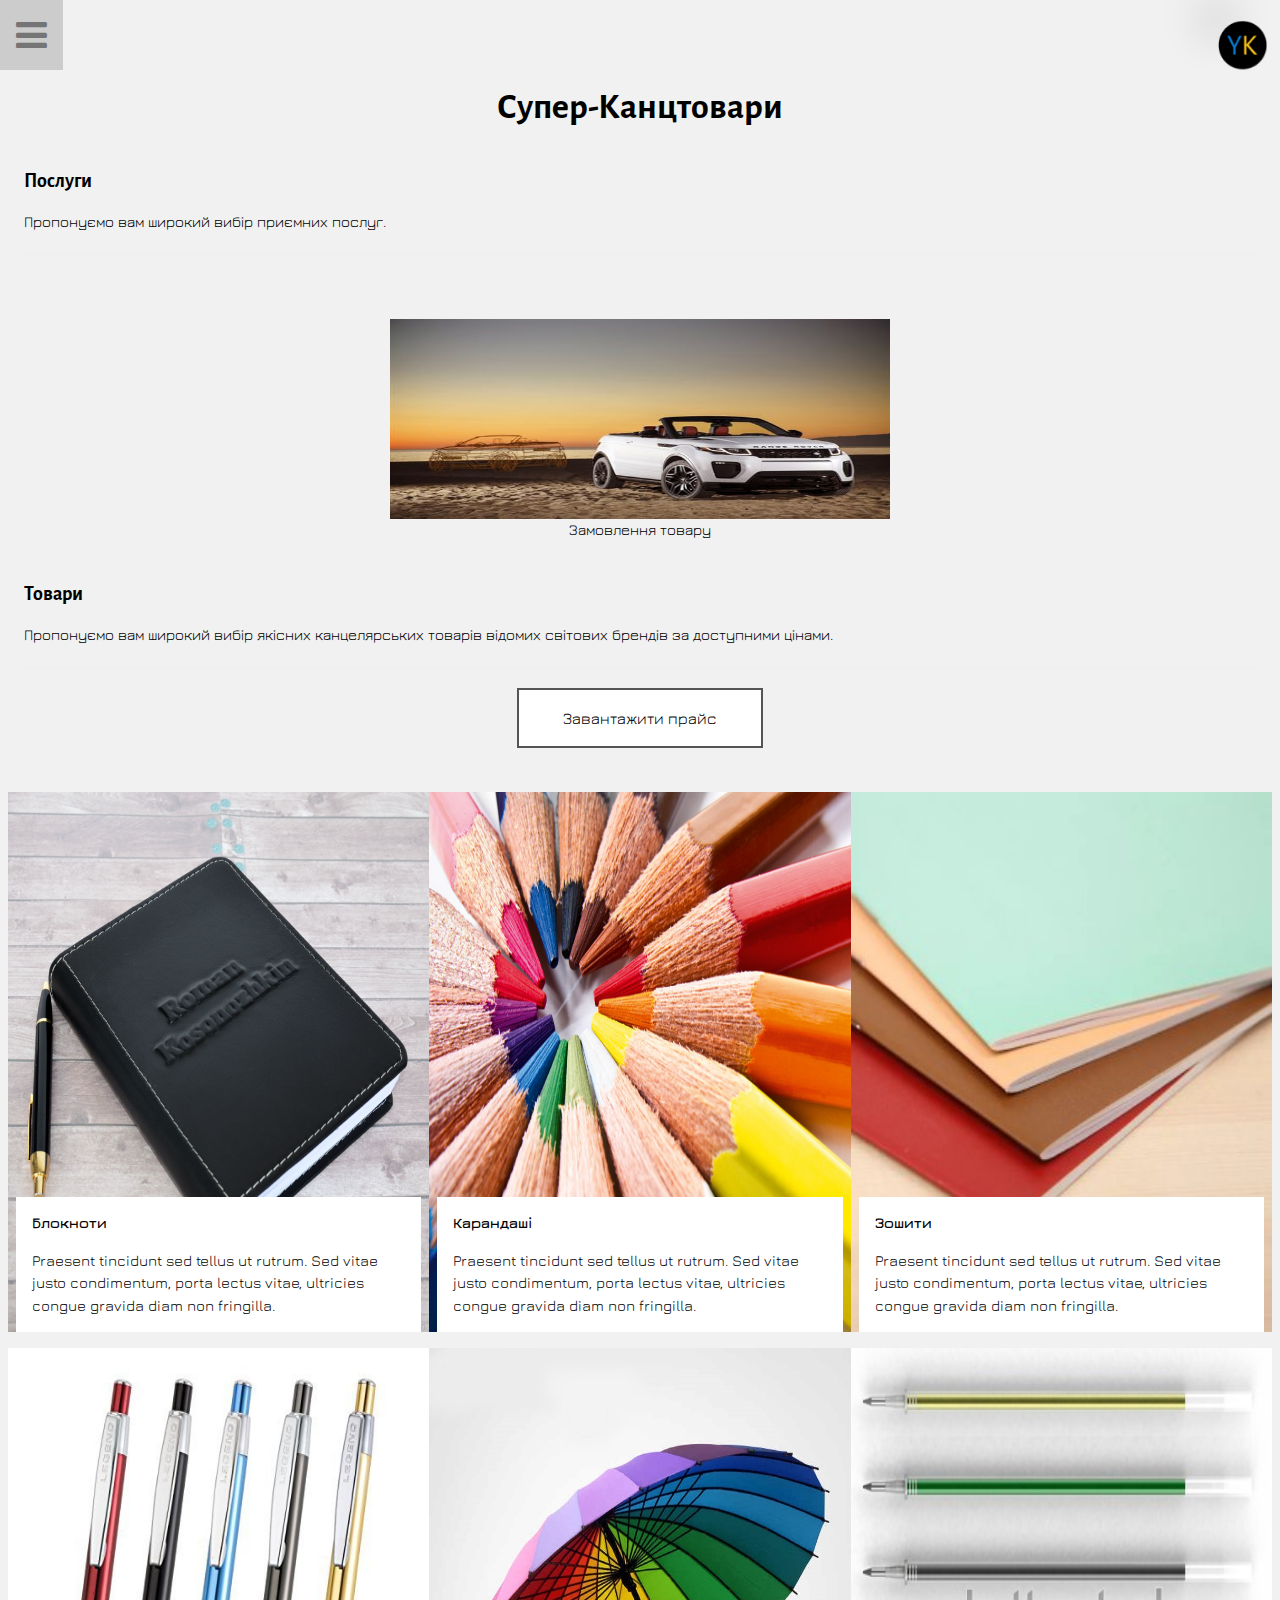
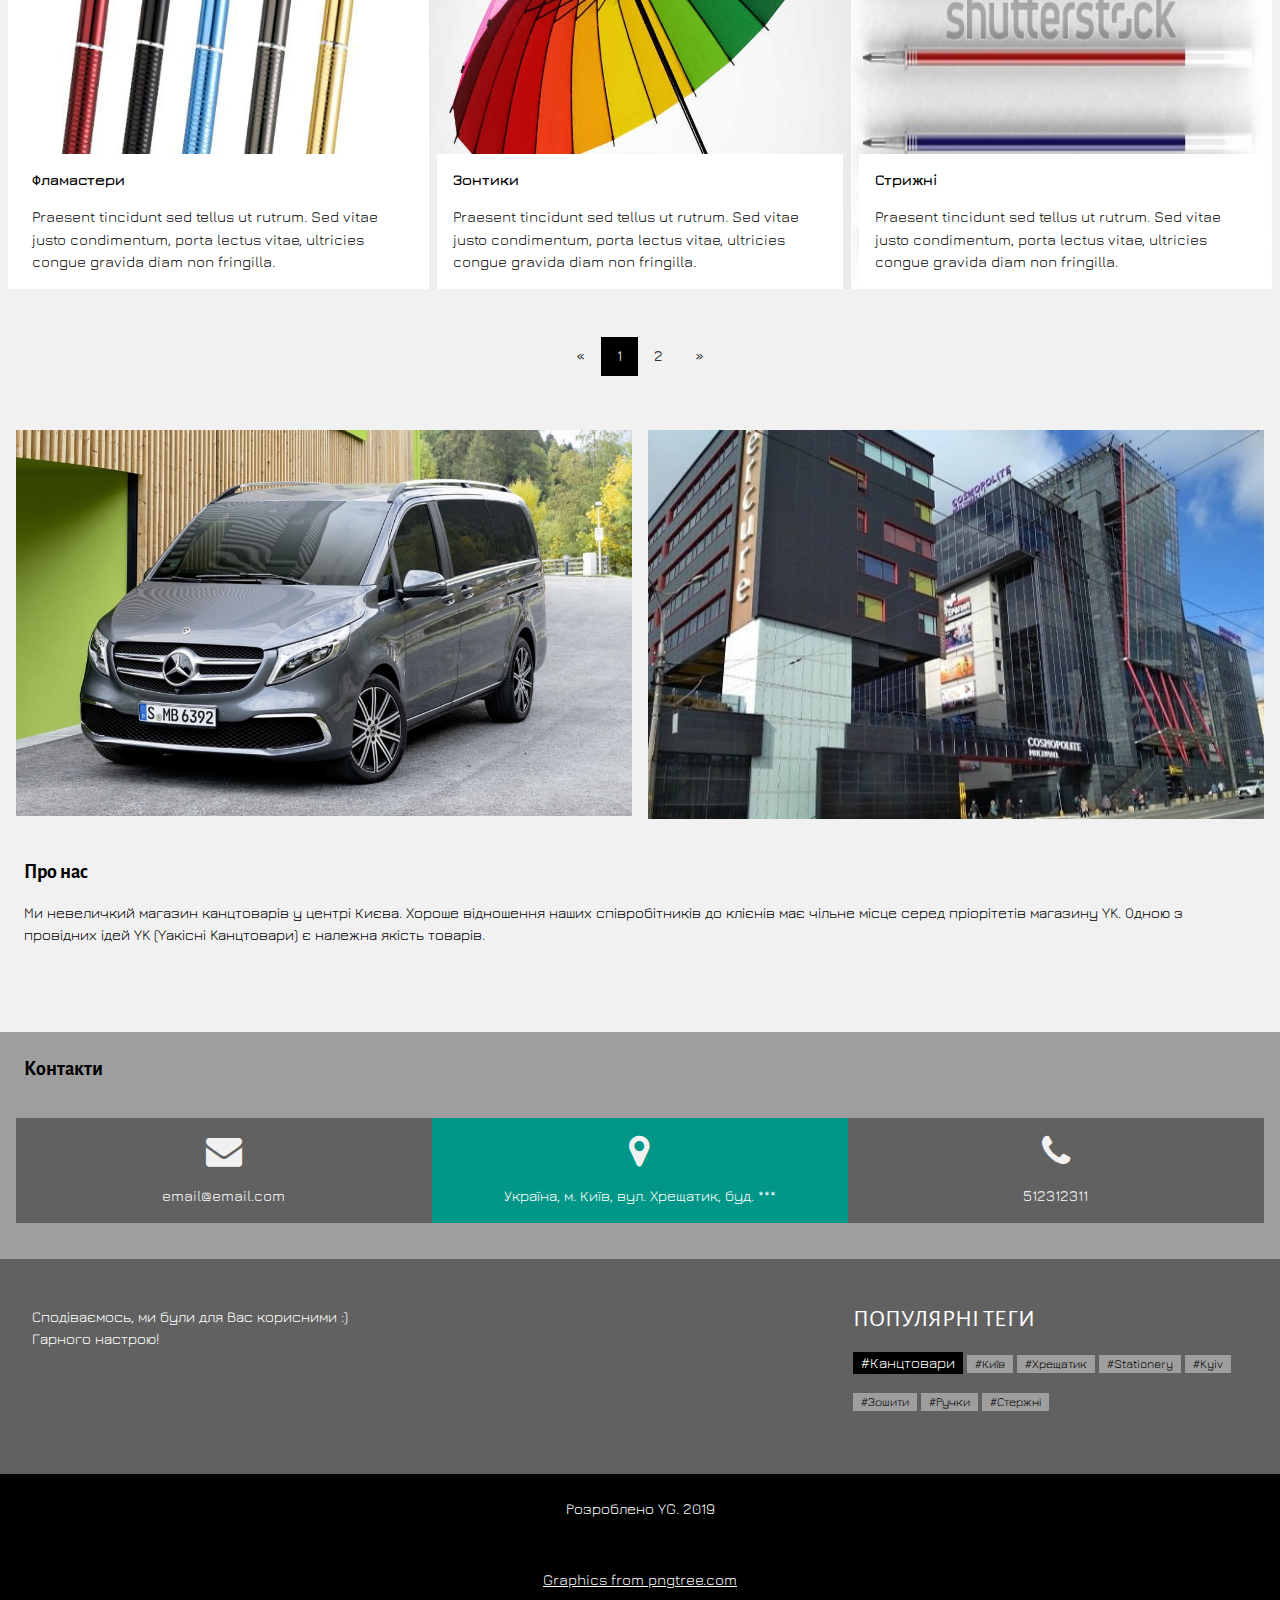
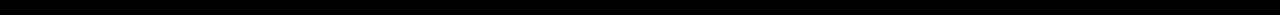
==== index.html @ 44a91ac0 "title" ====
<!DOCTYPE html>
<html>
<title>TNK</title>
<meta charset="UTF-8">
<meta name="viewport" content="width=device-width, initial-scale=1">
<!-- css: -->
<!-- <link rel="stylesheet" href="https://www.w3schools.com/w3css/4/w3.css">  -->
<link rel="stylesheet" href="css/style.css">
<link rel="stylesheet" href="https://fonts.googleapis.com/css?family=Raleway">
<link rel="stylesheet" href="https://cdnjs.cloudflare.com/ajax/libs/font-awesome/4.7.0/css/font-awesome.min.css">
<!-- main animation -->
<link rel="stylesheet" href="css/animation.css">
<!-- main css -->
<link rel="stylesheet" href="css/main.css">
<!-- favicon -->
<link rel="shortcut icon" href="favicon.ico" type="image/x-icon">
<!-- fonts -->
<link href="https://fonts.googleapis.com/css?family=Alegreya+Sans:800|Comfortaa|Jura|M+PLUS+Rounded+1c|Montserrat+Alternates&display=swap" rel="stylesheet">
</style>

<body class="w3-light-grey w3-content" style="max-width:1600px">

    <!-- Sidebar/menu -->
    <nav class="w3-sidebar w3-collapse w3-animate-left" style="z-index:3;width:300px;" id="mySidebar"><br>
        <div class="w3-container">
            <a href="#" onclick="w3_close()" class="w3-hide-large w3-right w3-jumbo w3-padding w3-hover-grey" title="close menu">
                <i class="fa fa-remove"></i>
            </a>
            <img src="images/logo2.png" style="width:45%;" class="w3-round"><br><br>
            <h4><b>БІЗНЕС ВІЗИТКА</b></h4>
        </div>
        <div class="w3-bar-block">
            <button class="serviceButton w3-bar-item w3-button w3-padding w3-text-teal"><i class="fa fa-th-large fa-fw w3-margin-right"></i>ПОСЛУГИ</button>
            <button class="portfolioButton w3-bar-item w3-button w3-padding"><i class="fa fa-th-large fa-fw w3-margin-right"></i>ТОВАРИ</button>
            <button class="aboutButton w3-bar-item w3-button w3-padding"><i class="fa fa-user fa-fw w3-margin-right"></i>ПРО НАС</button>
            <button class="contactButton w3-bar-item w3-button w3-padding"><i class="fa fa-envelope fa-fw w3-margin-right"></i>КОНТАКТИ</button>
        </div>
        <div class="w3-panel w3-large">
            <i class="fa fa-facebook-official w3-hover-opacity"></i>
            <i class="fa fa-instagram w3-hover-opacity"></i>
            <i class="fa fa-snapchat w3-hover-opacity"></i>
            <i class="fa fa-pinterest-p w3-hover-opacity"></i>
            <i class="fa fa-twitter w3-hover-opacity"></i>
            <i class="fa fa-linkedin w3-hover-opacity"></i>
        </div>
    </nav>

    <!-- Overlay effect when opening sidebar on small screens -->
    <div class="w3-overlay w3-hide-large w3-animate-opacity" onclick="w3_close()" style="cursor:pointer" title="close side menu" id="myOverlay"></div>

    <!-- !PAGE CONTENT! -->
    <!-- <div class="w3-main" style="margin-left:300px"> -->
    <div class="w3-main">

        <!-- Header -->
        <header>
            
            <!-- main animation -->
            <div class="moving-zone">
                        
                    <div class="popup">
                        <div class="popup-content">
                            <div class="popup-text">
                                <!-- I'm a new kind of <b>popup</b>.<br/>
                                    Move your <b>mouse</b> around ! -->

                            </div>
                        <img src="images/logo2.png" title="магазин якісних товарів">

                    </div>
                </div>
            </div>

            <span class="w3-button w3-hide-large w3-xxlarge w3-hover-text-grey open-hamburger" onclick="w3_open()"><i class="fa fa-bars"></i></span>
            <div class="w3-container">
                <h1 class='center'><b>Супер-Канцтовари</b></h1>
               
                <!-- <div class="w3-section w3-bottombar w3-padding-16">
                    <span class="w3-margin-right">Filter:</span>
                    <button class="w3-button w3-black">ALL</button>
                    <button class="w3-button w3-white"><i class="fa fa-diamond w3-margin-right"></i>Design</button>
                    <button class="w3-button w3-white w3-hide-small"><i class="fa fa-photo w3-margin-right"></i>Photos</button>
                    <button class="w3-button w3-white w3-hide-small"><i class="fa fa-map-pin w3-margin-right"></i>Art</button>
                </div> -->
            </div>
        </header>

        <div  id="service" class="w3-container w3-padding-large" style="margin-bottom:32px">
            <h4><b>Послуги</b></h4>
            <p> Пропонуємо вам широкий вибір приємних послуг.
            </p>
            <hr>
        </div>

        <div class="w3-content w3-section" style="max-width:500px">
            <div class="mySlides1">
                <img class="w3-animate-fading img_load" src="images/img_rr_01.jpg" style="width:100%">
                <div class="w3-animate-fading  caption">Замовлення товару</div>
            </div>
            <div class="mySlides1">
                <img class="w3-animate-fading img_load" src="images/img_rr_02.jpg" style="width:100%">
                <div class="w3-animate-fading  caption">Доставка товару</div>
            </div>
            <div class="mySlides1">
                <img class="w3-animate-fading img_load" src="images/img_rr_03.jpg" style="width:100%">
                <div class="w3-animate-fading  caption">Замовлення наборів школяра та студента</div>
            </div>
            <div class="mySlides1">
                <img class="w3-animate-fading img_load" src="images/img_rr_04.jpg" style="width:100%">
                <div class="w3-animate-fading caption">Заправка картреджів </div>
            </div>
            <!-- <img class="mySlides w3-animate-fading img_load" src="images/img_rr_02.jpg" style="width:100%">
            <img class="mySlides w3-animate-fading img_load" src="images/img_rr_03.jpg" style="width:100%">
            <img class="mySlides w3-animate-fading img_load" src="images/img_rr_04.jpg" style="width:100%"> -->

        </div>


        <div id="portfolio" class="w3-container w3-padding-large" style="margin-bottom:32px">
            <h4><b>Товари</b></h4>
            <p> Пропонуємо вам широкий вибір якісних канцелярських товарів відомих світових брендів за доступними цінами.
            </p>
            <hr>
            <form method="get" action="price.xls">
                <button type="submit" class="button button2">Завантажити прайс</button>
            </form>
        </div>
        <!-- first Slide ===================================================================-->
        <div class="mySlides">
            <!-- First Photo Grid-->
            <div class="w3-row-padding">
                <div class="w3-third w3-container w3-margin-bottom w3-container-image  w3-container1">
                    <!-- <img src="images/note.jpg" alt="Norway" style="width:100%" class="w3-hover-opacity"> -->
                    <div class="w3-container w3-white">
                        <p><b>Блокноти</b></p>
                        <p>Praesent tincidunt sed tellus ut rutrum. Sed vitae justo condimentum, porta lectus vitae, ultricies congue gravida diam non fringilla.</p>
                    </div>
                </div>
                <div class="w3-third w3-container w3-margin-bottom w3-container-image w3-container2">
                    <!-- <img src="images/pencil.jpg" alt="Norway" style="width:100%" class="w3-hover-opacity"> -->
                    <div class="w3-container w3-white">
                        <p><b>Карандашi</b></p>
                        <p>Praesent tincidunt sed tellus ut rutrum. Sed vitae justo condimentum, porta lectus vitae, ultricies congue gravida diam non fringilla.</p>
                    </div>
                </div>
                <div class="w3-third w3-container w3-container-image w3-container3">
                    <!-- <img src="/w3images/nature.jpg" alt="Norway" style="width:100%" class="w3-hover-opacity"> -->
                    <div class="w3-container w3-white">
                        <p><b>Зошити</b></p>
                        <p>Praesent tincidunt sed tellus ut rutrum. Sed vitae justo condimentum, porta lectus vitae, ultricies congue gravida diam non fringilla.</p>
                    </div>
                </div>
            </div>

            <!-- Second Photo Grid-->
            <div class="w3-row-padding">
                <div class="w3-third w3-container w3-margin-bottom w3-container-image w3-container4">
                    <!-- <img src="/w3images/p1.jpg" alt="Norway" style="width:100%" class="w3-hover-opacity"> -->
                    <div class="w3-container w3-white">
                        <p><b>Фламастери</b></p>
                        <p>Praesent tincidunt sed tellus ut rutrum. Sed vitae justo condimentum, porta lectus vitae, ultricies congue gravida diam non fringilla.</p>
                    </div>
                </div>
                <div class="w3-third w3-container w3-margin-bottom w3-container-image w3-container5">
                    <!-- <img src="/w3images/p2.jpg" alt="Norway" style="width:100%" class="w3-hover-opacity"> -->
                    <div class="w3-container w3-white">
                        <p><b>Зонтики</b></p>
                        <p>Praesent tincidunt sed tellus ut rutrum. Sed vitae justo condimentum, porta lectus vitae, ultricies congue gravida diam non fringilla.</p>
                    </div>
                </div>
                <div class="w3-third w3-container w3-container-image w3-container6">
                    <!-- <img src="/w3images/p3.jpg" alt="Norway" style="width:100%" class="w3-hover-opacity"> -->
                    <div class="w3-container w3-white">
                        <p><b>Стрижнi</b></p>
                        <p>Praesent tincidunt sed tellus ut rutrum. Sed vitae justo condimentum, porta lectus vitae, ultricies congue gravida diam non fringilla.</p>
                    </div>
                </div>
            </div>
        </div>

        <!-- Second Slide ==================================================-->
        <div class="mySlides">
            <!-- First Photo Grid-->
            <div class="w3-row-padding">
                <div class="w3-third w3-container w3-margin-bottom  w3-container-image w3-container7">
                    <!-- <img src="images/note.jpg" alt="Norway" style="width:100%" class="w3-hover-opacity"> -->
                    <div class="w3-container w3-white">
                        <p><b>Сумки (жіночі)</b></p>
                        <p>Praesent tincidunt sed tellus ut rutrum. Sed vitae justo condimentum, porta lectus vitae, ultricies congue gravida diam non fringilla.</p>
                    </div>
                </div>
                <div class="w3-third w3-container w3-margin-bottom w3-container-image w3-container8">
                    <!-- <img src="images/pencil.jpg" alt="Norway" style="width:100%" class="w3-hover-opacity"> -->
                    <div class="w3-container w3-white">
                        <p><b>Сумки (Чоловічі)</b></p>
                        <p>Praesent tincidunt sed tellus ut rutrum. Sed vitae justo condimentum, porta lectus vitae, ultricies congue gravida diam non fringilla.</p>
                    </div>
                </div>
                <div class="w3-third w3-container w3-container-image w3-container9">
                    <!-- <img src="/w3images/nature.jpg" alt="Norway" style="width:100%" class="w3-hover-opacity"> -->
                    <div class="w3-container w3-white">
                        <p><b>Глобуси</b></p>
                        <p>Praesent tincidunt sed tellus ut rutrum. Sed vitae justo condimentum, porta lectus vitae, ultricies congue gravida diam non fringilla.</p>
                    </div>
                </div>
            </div>

            <!-- Second Photo Grid-->
            <div class="w3-row-padding">
                <div class="w3-third w3-container w3-margin-bottom w3-container-image w3-container10">
                    <!-- <img src="/w3images/p1.jpg" alt="Norway" style="width:100%" class="w3-hover-opacity"> -->
                    <div class="w3-container w3-white">
                        <p><b>Бумага (А4, А3, А2 і т.д.)</b></p>
                        <p>Praesent tincidunt sed tellus ut rutrum. Sed vitae justo condimentum, porta lectus vitae, ultricies congue gravida diam non fringilla.</p>
                    </div>
                </div>
                <div class="w3-third w3-container w3-margin-bottom w3-container-image w3-container11">
                    <!-- <img src="/w3images/p2.jpg" alt="Norway" style="width:100%" class="w3-hover-opacity"> -->
                    <div class="w3-container w3-white">
                        <p><b>Набори для школяра</b></p>
                        <p>Praesent tincidunt sed tellus ut rutrum. Sed vitae justo condimentum, porta lectus vitae, ultricies congue gravida diam non fringilla.</p>
                    </div>
                </div>
                <div class="w3-third w3-container w3-container-image w3-container12">
                    <!-- <img src="/w3images/p3.jpg" alt="Norway" style="width:100%" class="w3-hover-opacity"> -->
                    <div class="w3-container w3-white">
                        <p><b>Набори для малювання</b></p>
                        <p>Praesent tincidunt sed tellus ut rutrum. Sed vitae justo condimentum, porta lectus vitae, ultricies congue gravida diam non fringilla.</p>
                    </div>
                </div>
            </div>
        </div>
        <!-- Pagination -->
        <div class="w3-center w3-padding-32">
            <div class="w3-bar">
                <div onclick="plusDivs(-1)" class="w3-bar-item w3-button">«</div>
                <div onclick="currentDiv(1)" class="w3-bar-item w3-black w3-button demo">1</div>
                <div onclick="currentDiv(2)" class="w3-bar-item w3-button demo">2</div>
                <div onclick="plusDivs(1)" class="w3-bar-item w3-button">»</div>
            </div>
        </div>

        <!-- Images of Me -->
        <div class="w3-row-padding w3-padding-16" id="about">
            <div class="w3-col m6">
                <img src="images/delivery.jpg" alt="Me" style="width:100%">
            </div>
            <div class="w3-col m6">
                <img src="images/shop.jpg" alt="Me" style="width:100%">
            </div>
        </div>

        <div class="w3-container w3-padding-large" style="margin-bottom:32px">
            <h4><b>Про нас</b></h4>
            <p> Ми невеличкий магазин канцтоварів у центрі Києва. Хороше відношення наших співробітників до клієнів має чільне місце серед пріорітетів магазину YK. Одною з провідних ідей YK (Yакісні Kанцтовари) є належна якість товарів.
            </p>
            <hr>



        </div>

        <!-- Contact Section -->
        <div class="w3-container w3-padding-large w3-grey">
            <h4 id="contact"><b>Контакти</b></h4>
            <div class="w3-row-padding w3-center w3-padding-24" style="margin:0 -16px">
                <div class="w3-third w3-dark-grey">
                    <p><i class="fa fa-envelope w3-xxlarge w3-text-light-grey"></i></p>
                    <p>email@email.com</p>
                </div>
                <div class="w3-third w3-teal">
                    <p><i class="fa fa-map-marker w3-xxlarge w3-text-light-grey"></i></p>
                    <p>Україна, м. Київ, вул. Хрещатик, буд. ***</p>
                </div>
                <div class="w3-third w3-dark-grey">
                    <p><i class="fa fa-phone w3-xxlarge w3-text-light-grey"></i></p>
                    <p>512312311</p>
                </div>
            </div>
            <!-- <hr class="w3-opacity"> -->
        </div>

        <!-- Footer -->
        <footer class="w3-container w3-padding-32 w3-dark-grey">
            <div class="w3-row-padding">
                <div class="w3-third">
                    <!-- <h3>FOOTER</h3> -->
                    <p>Сподіваємось, ми були для Вас корисними :) <br> Гарного настрою!</p>

                </div>

                <div class="w3-third footer-free-space">
                    <!-- <h3>FOOTER</h3> -->
                    <p>
                    </p>
                </div>

                <div class="w3-third">
                    <h3>ПОПУЛЯРНІ ТЕГИ</h3>
                    <p>
                        <span class="w3-tag w3-black w3-margin-bottom">#Канцтовари</span> <span class="w3-tag w3-grey w3-small w3-margin-bottom">#Київ</span> <span class="w3-tag w3-grey w3-small w3-margin-bottom">#Хрещатик</span>
                        <span class="w3-tag w3-grey w3-small w3-margin-bottom">#Stationery</span> <span class="w3-tag w3-grey w3-small w3-margin-bottom">#Kyiv</span><span class="w3-tag w3-grey w3-small w3-margin-bottom">#Зошити</span>
                        <span class="w3-tag w3-grey w3-small w3-margin-bottom">#Ручки</span> <span class="w3-tag w3-grey w3-small w3-margin-bottom">#Стержні</span>
                    </p>
                </div>

            </div>
        </footer>

        <div class="w3-black w3-center w3-padding-24">Розроблено YG. 2019</div>
        <div class="w3-black w3-center w3-padding-24"><a href="https://pngtree.com/">Graphics from pngtree.com</a></div>
        <!-- End page content -->
    </div>

    <script>
        // Script to open and close sidebar
        function w3_open() {
            document.getElementById("mySidebar").style.display = "block";
            // document.getElementById("myOverlay").style.display = "block";
            document.getElementsByClassName("w3-main")[0].style.marginLeft = "300px";
            $('.open-hamburger').hide();
        }

        function w3_close() {
            document.getElementById("mySidebar").style.display = "none";
            document.getElementById("myOverlay").style.display = "none";
            document.getElementsByClassName("w3-main")[0].style.marginLeft = "0px";
            // show hamburger button
            $('.open-hamburger').show();

        }
    </script>
    <!-- js libs -->
    <!-- JQuery: -->
    <script src="js/JQuery/jquery-3.4.1.min.js"></script>
    <!-- animation: -->
    <script src="js/animation.js"></script>
    <!-- main slider -->
    <script src="js/main-slider.js"></script>
    <script src="js/slider.js"></script>
    <!-- main js -->
    <script src="js/main.js"></script>
</body>
<!--  w3-opacity w3-hover-opacity-off -->

</html>
---- css/style.css ----
/* W3.CSS 4.13 June 2019 by Jan Egil and Borge Refsnes */

html {
    box-sizing: border-box
}

*,
*:before,
*:after {
    box-sizing: inherit
}


/* Extract from normalize.css by Nicolas Gallagher and Jonathan Neal git.io/normalize */

html {
    -ms-text-size-adjust: 100%;
    -webkit-text-size-adjust: 100%
}

body {
    margin: 0
}

article,
aside,
details,
figcaption,
figure,
footer,
header,
main,
menu,
nav,
section {
    display: block
}

.center {
    text-align: center
}

summary {
    display: list-item
}

audio,
canvas,
progress,
video {
    display: inline-block
}

progress {
    vertical-align: baseline
}

audio:not([controls]) {
    display: none;
    height: 0
}

[hidden],
template {
    display: none
}

a {
    background-color: transparent
}

a:active,
a:hover {
    outline-width: 0
}

abbr[title] {
    border-bottom: none;
    text-decoration: underline;
    text-decoration: underline dotted
}

b,
strong {
    font-weight: bolder
}

dfn {
    font-style: italic
}

mark {
    background: #ff0;
    color: #000
}

small {
    font-size: 80%
}

sub,
sup {
    font-size: 75%;
    line-height: 0;
    position: relative;
    vertical-align: baseline
}

sub {
    bottom: -0.25em
}

sup {
    top: -0.5em
}

figure {
    margin: 1em 40px
}

img {
    border-style: none
}

code,
kbd,
pre,
samp {
    font-family: monospace, monospace;
    font-size: 1em
}

hr {
    box-sizing: content-box;
    height: 0;
    overflow: visible
}

button,
input,
select,
textarea,
optgroup {
    font: inherit;
    margin: 0
}

optgroup {
    font-weight: bold
}

button,
input {
    overflow: visible
}

button,
select {
    text-transform: none
}

button,
[type=button],
[type=reset],
[type=submit] {
    -webkit-appearance: button
}

button::-moz-focus-inner,
[type=button]::-moz-focus-inner,
[type=reset]::-moz-focus-inner,
[type=submit]::-moz-focus-inner {
    border-style: none;
    padding: 0
}

button:-moz-focusring,
[type=button]:-moz-focusring,
[type=reset]:-moz-focusring,
[type=submit]:-moz-focusring {
    outline: 1px dotted ButtonText
}

fieldset {
    border: 1px solid #c0c0c0;
    margin: 0 2px;
    padding: .35em .625em .75em
}

legend {
    color: inherit;
    display: table;
    max-width: 100%;
    padding: 0;
    white-space: normal
}

textarea {
    overflow: auto
}

[type=checkbox],
[type=radio] {
    padding: 0
}

[type=number]::-webkit-inner-spin-button,
[type=number]::-webkit-outer-spin-button {
    height: auto
}

[type=search] {
    -webkit-appearance: textfield;
    outline-offset: -2px
}

[type=search]::-webkit-search-decoration {
    -webkit-appearance: none
}

::-webkit-file-upload-button {
    -webkit-appearance: button;
    font: inherit
}


/* End extract */

html,
body {
    /* font-family: Verdana, sans-serif; */
    font-family: 'Jura', sans-serif;
    font-size: 15px;
    line-height: 1.5
}

html {
    overflow-x: hidden
}

h1 {
    font-size: 36px
}

h2 {
    font-size: 30px
}

h3 {
    font-size: 24px
}

h4 {
    font-size: 20px
}

h5 {
    font-size: 18px
}

h6 {
    font-size: 16px
}

.w3-serif {
    font-family: serif
}

h1,
h2,
h3,
h4,
h5,
h6 {
    /* font-family: 'Comfortaa', cursive; */
    /* font-family: 'M PLUS Rounded 1c', sans-serif; */
    /* font-family: 'Jura', sans-serif; */
    font-family: 'Alegreya Sans', sans-serif;
    font-weight: 400;
    margin: 10px 0
}

.w3-wide {
    letter-spacing: 4px
}

hr {
    border: 0;
    border-top: 1px solid #eee;
    margin: 20px 0
}

.w3-image {
    max-width: 100%;
    height: auto
}

img {
    vertical-align: middle
}

a {
    color: inherit
}

.w3-table,
.w3-table-all {
    border-collapse: collapse;
    border-spacing: 0;
    width: 100%;
    display: table
}

.w3-table-all {
    border: 1px solid #ccc
}

.w3-bordered tr,
.w3-table-all tr {
    border-bottom: 1px solid #ddd
}

.w3-striped tbody tr:nth-child(even) {
    background-color: #f1f1f1
}

.w3-table-all tr:nth-child(odd) {
    background-color: #fff
}

.w3-table-all tr:nth-child(even) {
    background-color: #f1f1f1
}

.w3-hoverable tbody tr:hover,
.w3-ul.w3-hoverable li:hover {
    background-color: #ccc
}

.w3-centered tr th,
.w3-centered tr td {
    text-align: center
}

.w3-table td,
.w3-table th,
.w3-table-all td,
.w3-table-all th {
    padding: 8px 8px;
    display: table-cell;
    text-align: left;
    vertical-align: top
}

.w3-table th:first-child,
.w3-table td:first-child,
.w3-table-all th:first-child,
.w3-table-all td:first-child {
    padding-left: 16px
}

.w3-btn,
.w3-button {
    border: none;
    display: inline-block;
    padding: 8px 16px;
    vertical-align: middle;
    overflow: hidden;
    text-decoration: none;
    color: inherit;
    background-color: inherit;
    text-align: center;
    cursor: pointer;
    white-space: nowrap
}

.w3-btn:hover {
    box-shadow: 0 8px 16px 0 rgba(0, 0, 0, 0.2), 0 6px 20px 0 rgba(0, 0, 0, 0.19)
}

.w3-btn,
.w3-button {
    -webkit-touch-callout: none;
    -webkit-user-select: none;
    -khtml-user-select: none;
    -moz-user-select: none;
    -ms-user-select: none;
    user-select: none
}

.w3-disabled,
.w3-btn:disabled,
.w3-button:disabled {
    cursor: not-allowed;
    opacity: 0.3
}

.w3-disabled *,
:disabled * {
    pointer-events: none
}

.w3-btn.w3-disabled:hover,
.w3-btn:disabled:hover {
    box-shadow: none
}

.w3-badge,
.w3-tag {
    background-color: #000;
    color: #fff;
    display: inline-block;
    padding-left: 8px;
    padding-right: 8px;
    text-align: center
}

.w3-badge {
    border-radius: 50%
}

.w3-ul {
    list-style-type: none;
    padding: 0;
    margin: 0
}

.w3-ul li {
    padding: 8px 16px;
    border-bottom: 1px solid #ddd
}

.w3-ul li:last-child {
    border-bottom: none
}

.w3-tooltip,
.w3-display-container {
    position: relative
}

.w3-tooltip .w3-text {
    display: none
}

.w3-tooltip:hover .w3-text {
    display: inline-block
}

.w3-ripple:active {
    opacity: 0.5
}

.w3-ripple {
    transition: opacity 0s
}

.w3-input {
    padding: 8px;
    display: block;
    border: none;
    border-bottom: 1px solid #ccc;
    width: 100%
}

.w3-select {
    padding: 9px 0;
    width: 100%;
    border: none;
    border-bottom: 1px solid #ccc
}

.w3-dropdown-click,
.w3-dropdown-hover {
    position: relative;
    display: inline-block;
    cursor: pointer
}

.w3-dropdown-hover:hover .w3-dropdown-content {
    display: block
}

.w3-dropdown-hover:first-child,
.w3-dropdown-click:hover {
    background-color: #ccc;
    color: #000
}

.w3-dropdown-hover:hover>.w3-button:first-child,
.w3-dropdown-click:hover>.w3-button:first-child {
    background-color: #ccc;
    color: #000
}

.w3-dropdown-content {
    cursor: auto;
    color: #000;
    background-color: #fff;
    display: none;
    position: absolute;
    min-width: 160px;
    margin: 0;
    padding: 0;
    z-index: 1
}

.w3-check,
.w3-radio {
    width: 24px;
    height: 24px;
    position: relative;
    top: 6px
}

.w3-sidebar {
    height: 100%;
    width: 200px;
    background-color: #fff;
    position: fixed!important;
    z-index: 1;
    overflow: auto
}

.w3-bar-block .w3-dropdown-hover,
.w3-bar-block .w3-dropdown-click {
    width: 100%
}

.w3-bar-block .w3-dropdown-hover .w3-dropdown-content,
.w3-bar-block .w3-dropdown-click .w3-dropdown-content {
    min-width: 100%
}

.w3-bar-block .w3-dropdown-hover .w3-button,
.w3-bar-block .w3-dropdown-click .w3-button {
    width: 100%;
    text-align: left;
    padding: 8px 16px
}

.w3-main,
#main {
    transition: margin-left .4s
}

.w3-modal {
    z-index: 3;
    display: none;
    padding-top: 100px;
    position: fixed;
    left: 0;
    top: 0;
    width: 100%;
    height: 100%;
    overflow: auto;
    background-color: rgb(0, 0, 0);
    background-color: rgba(0, 0, 0, 0.4)
}

.w3-modal-content {
    margin: auto;
    background-color: #fff;
    position: relative;
    padding: 0;
    outline: 0;
    width: 600px
}


/* mian-slider >>>>>>>>>>>>>>>>>>>>>>>>>>>>>>>>>>>>>> */

.mySlides {
    display: none
}

.w3-bar {
    width: 100%;
    overflow: hidden
}

.w3-center .w3-bar {
    display: inline-block;
    width: auto
}

.w3-bar .w3-bar-item {
    padding: 8px 16px;
    float: left;
    width: auto;
    border: none;
    display: block;
    outline: 0
}

.w3-bar .w3-dropdown-hover,
.w3-bar .w3-dropdown-click {
    position: static;
    float: left
}

.w3-bar .w3-button {
    white-space: normal
}

.w3-bar-block .w3-bar-item {
    width: 100%;
    display: block;
    padding: 8px 16px;
    text-align: left;
    border: none;
    white-space: normal;
    float: none;
    outline: 0
}

.w3-bar-block.w3-center .w3-bar-item {
    text-align: center
}


/* <<<<<<<<<<<<<<<<<<<<<<<<<<<<<<<<<<<<<<<<<<<<<<<<main-slier */

.w3-block {
    display: block;
    width: 100%
}

.w3-responsive {
    display: block;
    overflow-x: auto
}

.w3-container:after,
.w3-container:before,
.w3-panel:after,
.w3-panel:before,
.w3-row:after,
.w3-row:before,
.w3-row-padding:after,
.w3-row-padding:before,
.w3-cell-row:before,
.w3-cell-row:after,
.w3-clear:after,
.w3-clear:before,
.w3-bar:before,
.w3-bar:after {
    content: "";
    display: table;
    clear: both
}

.w3-col,
.w3-half,
.w3-third,
.w3-twothird,
.w3-threequarter,
.w3-quarter {
    float: left;
    width: 100%
}

.w3-col.s1 {
    width: 8.33333%
}

.w3-col.s2 {
    width: 16.66666%
}

.w3-col.s3 {
    width: 24.99999%
}

.w3-col.s4 {
    width: 33.33333%
}

.w3-col.s5 {
    width: 41.66666%
}

.w3-col.s6 {
    width: 49.99999%
}

.w3-col.s7 {
    width: 58.33333%
}

.w3-col.s8 {
    width: 66.66666%
}

.w3-col.s9 {
    width: 74.99999%
}

.w3-col.s10 {
    width: 83.33333%
}

.w3-col.s11 {
    width: 91.66666%
}

.w3-col.s12 {
    width: 99.99999%
}

@media (min-width:601px) {
    .w3-col.m1 {
        width: 8.33333%
    }
    .w3-col.m2 {
        width: 16.66666%
    }
    .w3-col.m3,
    .w3-quarter {
        width: 24.99999%
    }
    .w3-col.m4,
    .w3-third {
        width: 33.33333%
    }
    .w3-col.m5 {
        width: 41.66666%
    }
    .w3-col.m6,
    .w3-half {
        width: 49.99999%
    }
    .w3-col.m7 {
        width: 58.33333%
    }
    .w3-col.m8,
    .w3-twothird {
        width: 66.66666%
    }
    .w3-col.m9,
    .w3-threequarter {
        width: 74.99999%
    }
    .w3-col.m10 {
        width: 83.33333%
    }
    .w3-col.m11 {
        width: 91.66666%
    }
    .w3-col.m12 {
        width: 99.99999%
    }
}

@media (min-width:993px) {
    .w3-col.l1 {
        width: 8.33333%
    }
    .w3-col.l2 {
        width: 16.66666%
    }
    .w3-col.l3 {
        width: 24.99999%
    }
    .w3-col.l4 {
        width: 33.33333%
    }
    .w3-col.l5 {
        width: 41.66666%
    }
    .w3-col.l6 {
        width: 49.99999%
    }
    .w3-col.l7 {
        width: 58.33333%
    }
    .w3-col.l8 {
        width: 66.66666%
    }
    .w3-col.l9 {
        width: 74.99999%
    }
    .w3-col.l10 {
        width: 83.33333%
    }
    .w3-col.l11 {
        width: 91.66666%
    }
    .w3-col.l12 {
        width: 99.99999%
    }
}

.w3-rest {
    overflow: hidden
}

.w3-stretch {
    margin-left: -16px;
    margin-right: -16px
}

.w3-content,
.w3-auto {
    margin-left: auto;
    margin-right: auto
}

.w3-content {
    max-width: 980px
}

.w3-auto {
    max-width: 1140px
}

.w3-cell-row {
    display: table;
    width: 100%
}

.w3-cell {
    display: table-cell
}

.w3-cell-top {
    vertical-align: top
}

.w3-cell-middle {
    vertical-align: middle
}

.w3-cell-bottom {
    vertical-align: bottom
}

.w3-hide {
    display: none!important
}

.w3-show-block,
.w3-show {
    display: block!important
}

.w3-show-inline-block {
    display: inline-block!important
}

@media (max-width:1205px) {
    .w3-auto {
        max-width: 95%
    }
}

@media (max-width:600px) {
    .w3-modal-content {
        margin: 0 10px;
        width: auto!important
    }
    .w3-modal {
        padding-top: 30px
    }
    .w3-dropdown-hover.w3-mobile .w3-dropdown-content,
    .w3-dropdown-click.w3-mobile .w3-dropdown-content {
        position: relative
    }
    .w3-hide-small {
        display: none!important
    }
    .w3-mobile {
        display: block;
        width: 100%!important
    }
    .w3-bar-item.w3-mobile,
    .w3-dropdown-hover.w3-mobile,
    .w3-dropdown-click.w3-mobile {
        text-align: center
    }
    .w3-dropdown-hover.w3-mobile,
    .w3-dropdown-hover.w3-mobile .w3-btn,
    .w3-dropdown-hover.w3-mobile .w3-button,
    .w3-dropdown-click.w3-mobile,
    .w3-dropdown-click.w3-mobile .w3-btn,
    .w3-dropdown-click.w3-mobile .w3-button {
        width: 100%
    }
}

@media (max-width:768px) {
    .w3-modal-content {
        width: 500px
    }
    .w3-modal {
        padding-top: 50px
    }
}

@media (max-width:993px) {
    .button {
        margin-left: 10%!important;
        margin-right: 10%!important;
        width: 80%!important;
    }
}

@media (min-width:993px) {
    .w3-modal-content {
        width: 900px
    }
    /* .w3-hide-large {
        display: none!important
    } */
    /* .w3-sidebar.w3-collapse {
        display: block!important
    } */
    .w3-sidebar.w3-collapse {
        display: none
    }
}

@media (max-width:992px) and (min-width:601px) {
    .w3-hide-medium {
        display: none!important
    }
}

@media (max-width:992px) {
    .w3-sidebar.w3-collapse {
        display: none
    }
    .w3-main {
        margin-left: 0!important;
        margin-right: 0!important
    }
    .w3-auto {
        max-width: 100%
    }
}

.w3-top,
.w3-bottom {
    position: fixed;
    width: 100%;
    z-index: 1
}

.w3-top {
    top: 0
}

.w3-bottom {
    bottom: 0
}

.w3-overlay {
    position: fixed;
    display: none;
    width: 100%;
    height: 100%;
    top: 0;
    left: 0;
    right: 0;
    bottom: 0;
    background-color: rgba(0, 0, 0, 0.5);
    z-index: 2
}

.w3-display-topleft {
    position: absolute;
    left: 0;
    top: 0
}

.w3-display-topright {
    position: absolute;
    right: 0;
    top: 0
}

.w3-display-bottomleft {
    position: absolute;
    left: 0;
    bottom: 0
}

.w3-display-bottomright {
    position: absolute;
    right: 0;
    bottom: 0
}

.w3-display-middle {
    position: absolute;
    top: 50%;
    left: 50%;
    transform: translate(-50%, -50%);
    -ms-transform: translate(-50%, -50%)
}

.w3-display-left {
    position: absolute;
    top: 50%;
    left: 0%;
    transform: translate(0%, -50%);
    -ms-transform: translate(-0%, -50%)
}

.w3-display-right {
    position: absolute;
    top: 50%;
    right: 0%;
    transform: translate(0%, -50%);
    -ms-transform: translate(0%, -50%)
}

.w3-display-topmiddle {
    position: absolute;
    left: 50%;
    top: 0;
    transform: translate(-50%, 0%);
    -ms-transform: translate(-50%, 0%)
}

.w3-display-bottommiddle {
    position: absolute;
    left: 50%;
    bottom: 0;
    transform: translate(-50%, 0%);
    -ms-transform: translate(-50%, 0%)
}

.w3-display-container:hover .w3-display-hover {
    display: block
}

.w3-display-container:hover span.w3-display-hover {
    display: inline-block
}

.w3-display-hover {
    display: none
}

.w3-display-position {
    position: absolute
}

.w3-circle {
    border-radius: 50%
}

.w3-round-small {
    border-radius: 2px
}

.w3-round,
.w3-round-medium {
    border-radius: 4px
}

.w3-round-large {
    border-radius: 8px
}

.w3-round-xlarge {
    border-radius: 16px
}

.w3-round-xxlarge {
    border-radius: 32px
}

.w3-row-padding,
.w3-row-padding>.w3-half,
.w3-row-padding>.w3-third,
.w3-row-padding>.w3-twothird,
.w3-row-padding>.w3-threequarter,
.w3-row-padding>.w3-quarter,
.w3-row-padding>.w3-col {
    padding: 0 8px
}

.w3-container-image {
    background-size: 100% 100%;
}

.w3-container1 {
    background-image: url(../images/note.jpg);
}

.w3-container2 {
    background-image: url(../images/pencil.jpg);
}

.w3-container3 {
    background-image: url(../images/copybooks.jpg);
}

.w3-container4 {
    background-image: url(../images/fancy-pens.jpg);
}

.w3-container5 {
    background-image: url(../images/Umbrellas.jpg);
}

.w3-container6 {
    background-image: url(../images/rods.jpg);
}

.w3-container7 {
    background-image: url(../images/bag1.jpg);
}

.w3-container8 {
    background-image: url(../images/bag2.jpg);
}

.w3-container9 {
    background-image: url(../images/globe.jpg);
}

.w3-container10 {
    background-image: url(../images/paper.jpg);
}

.w3-container11 {
    background-image: url(../images/set1.jpg);
}

.w3-container12 {
    background-image: url(../images/set2.jpg);
}

.w3-container,
.w3-panel {
    padding: 0.01em 16px
}

.w3-panel {
    margin-top: 16px;
    margin-bottom: 16px
}

.w3-code,
.w3-codespan {
    font-family: Consolas, "courier new";
    font-size: 16px
}

.w3-code {
    width: auto;
    background-color: #fff;
    padding: 8px 12px;
    border-left: 4px solid #4CAF50;
    word-wrap: break-word
}

.w3-codespan {
    color: crimson;
    background-color: #f1f1f1;
    padding-left: 4px;
    padding-right: 4px;
    font-size: 110%
}

.w3-card,
.w3-card-2 {
    box-shadow: 0 2px 5px 0 rgba(0, 0, 0, 0.16), 0 2px 10px 0 rgba(0, 0, 0, 0.12)
}

.w3-card-4,
.w3-hover-shadow:hover {
    box-shadow: 0 4px 10px 0 rgba(0, 0, 0, 0.2), 0 4px 20px 0 rgba(0, 0, 0, 0.19)
}

.w3-spin {
    animation: w3-spin 2s infinite linear
}

@keyframes w3-spin {
    0% {
        transform: rotate(0deg)
    }
    100% {
        transform: rotate(359deg)
    }
}

.w3-animate-fading {
    animation: fading 5s infinite
}

@keyframes fading {
    0% {
        opacity: 0
    }
    50% {
        opacity: 1
    }
    100% {
        opacity: 0
    }
}

.w3-animate-opacity {
    animation: opac 0.8s
}

@keyframes opac {
    from {
        opacity: 0
    }
    to {
        opacity: 1
    }
}

.w3-animate-top {
    position: relative;
    animation: animatetop 0.4s
}

@keyframes animatetop {
    from {
        top: -300px;
        opacity: 0
    }
    to {
        top: 0;
        opacity: 1
    }
}

.w3-animate-left {
    position: relative;
    animation: animateleft 0.4s
}

@keyframes animateleft {
    from {
        left: -300px;
        opacity: 0
    }
    to {
        left: 0;
        opacity: 1
    }
}

.w3-animate-right {
    position: relative;
    animation: animateright 0.4s
}

@keyframes animateright {
    from {
        right: -300px;
        opacity: 0
    }
    to {
        right: 0;
        opacity: 1
    }
}

.w3-animate-bottom {
    position: relative;
    animation: animatebottom 0.4s
}

@keyframes animatebottom {
    from {
        bottom: -300px;
        opacity: 0
    }
    to {
        bottom: 0;
        opacity: 1
    }
}

.w3-animate-zoom {
    animation: animatezoom 0.6s
}

@keyframes animatezoom {
    from {
        transform: scale(0)
    }
    to {
        transform: scale(1)
    }
}

.w3-animate-input {
    transition: width 0.4s ease-in-out
}

.w3-animate-input:focus {
    width: 100%!important
}

.w3-opacity,
.w3-hover-opacity:hover {
    opacity: 0.60
}

.w3-opacity-off,
.w3-hover-opacity-off:hover {
    opacity: 1
}

.w3-opacity-max {
    opacity: 0.25
}

.w3-opacity-min {
    opacity: 0.75
}

.w3-greyscale-max,
.w3-grayscale-max,
.w3-hover-greyscale:hover,
.w3-hover-grayscale:hover {
    filter: grayscale(100%)
}

.w3-greyscale,
.w3-grayscale {
    filter: grayscale(75%)
}

.w3-greyscale-min,
.w3-grayscale-min {
    filter: grayscale(50%)
}

.w3-sepia {
    filter: sepia(75%)
}

.w3-sepia-max,
.w3-hover-sepia:hover {
    filter: sepia(100%)
}

.w3-sepia-min {
    filter: sepia(50%)
}

.w3-tiny {
    font-size: 10px!important
}

.w3-small {
    font-size: 12px!important
}

.w3-medium {
    font-size: 15px!important
}

.w3-large {
    font-size: 18px!important
}

.w3-xlarge {
    font-size: 24px!important
}

.w3-xxlarge {
    font-size: 36px!important
}

.w3-xxxlarge {
    font-size: 48px!important
}

.w3-jumbo {
    font-size: 64px!important
}

.w3-left-align {
    text-align: left!important
}

.w3-right-align {
    text-align: right!important
}

.w3-justify {
    text-align: justify!important
}

.w3-center {
    text-align: center!important
}

.w3-border-0 {
    border: 0!important
}

.w3-border {
    border: 1px solid #ccc!important
}

.w3-border-top {
    border-top: 1px solid #ccc!important
}

.w3-border-bottom {
    border-bottom: 1px solid #ccc!important
}

.w3-border-left {
    border-left: 1px solid #ccc!important
}

.w3-border-right {
    border-right: 1px solid #ccc!important
}

.w3-topbar {
    border-top: 6px solid #ccc!important
}

.w3-bottombar {
    border-bottom: 6px solid #ccc!important
}

.w3-leftbar {
    border-left: 6px solid #ccc!important
}

.w3-rightbar {
    border-right: 6px solid #ccc!important
}

.w3-section,
.w3-code {
    margin-top: 16px!important;
    margin-bottom: 16px!important
}

.w3-margin {
    margin: 16px!important
}

.w3-margin-top {
    margin-top: 16px!important
}

.w3-margin-bottom {
    margin-bottom: 16px!important
}

.w3-margin-left {
    margin-left: 16px!important
}

.w3-margin-right {
    margin-right: 16px!important
}

.w3-padding-small {
    padding: 4px 8px!important
}

.w3-padding {
    padding: 8px 16px!important
}

.w3-padding-large {
    padding: 12px 24px!important
}

.w3-padding-16 {
    padding-top: 16px!important;
    padding-bottom: 16px!important
}

.w3-padding-24 {
    padding-top: 24px!important;
    padding-bottom: 24px!important
}

.w3-padding-32 {
    padding-top: 32px!important;
    padding-bottom: 32px!important
}

.w3-padding-48 {
    padding-top: 48px!important;
    padding-bottom: 48px!important
}

.w3-padding-64 {
    padding-top: 64px!important;
    padding-bottom: 64px!important
}

.w3-left {
    float: left!important
}

.w3-right {
    float: right!important
}

.w3-button:hover {
    color: #000!important;
    background-color: #ccc!important
}

.w3-transparent,
.w3-hover-none:hover {
    background-color: transparent!important
}

.w3-hover-none:hover {
    box-shadow: none!important
}


/* Colors */

.w3-amber,
.w3-hover-amber:hover {
    color: #000!important;
    background-color: #ffc107!important
}

.w3-aqua,
.w3-hover-aqua:hover {
    color: #000!important;
    background-color: #00ffff!important
}

.w3-blue,
.w3-hover-blue:hover {
    color: #fff!important;
    background-color: #2196F3!important
}

.w3-light-blue,
.w3-hover-light-blue:hover {
    color: #000!important;
    background-color: #87CEEB!important
}

.w3-brown,
.w3-hover-brown:hover {
    color: #fff!important;
    background-color: #795548!important
}

.w3-cyan,
.w3-hover-cyan:hover {
    color: #000!important;
    background-color: #00bcd4!important
}

.w3-blue-grey,
.w3-hover-blue-grey:hover,
.w3-blue-gray,
.w3-hover-blue-gray:hover {
    color: #fff!important;
    background-color: #607d8b!important
}

.w3-green,
.w3-hover-green:hover {
    color: #fff!important;
    background-color: #4CAF50!important
}

.w3-light-green,
.w3-hover-light-green:hover {
    color: #000!important;
    background-color: #8bc34a!important
}

.w3-indigo,
.w3-hover-indigo:hover {
    color: #fff!important;
    background-color: #3f51b5!important
}

.w3-khaki,
.w3-hover-khaki:hover {
    color: #000!important;
    background-color: #f0e68c!important
}

.w3-lime,
.w3-hover-lime:hover {
    color: #000!important;
    background-color: #cddc39!important
}

.w3-orange,
.w3-hover-orange:hover {
    color: #000!important;
    background-color: #ff9800!important
}

.w3-deep-orange,
.w3-hover-deep-orange:hover {
    color: #fff!important;
    background-color: #ff5722!important
}

.w3-pink,
.w3-hover-pink:hover {
    color: #fff!important;
    background-color: #e91e63!important
}

.w3-purple,
.w3-hover-purple:hover {
    color: #fff!important;
    background-color: #9c27b0!important
}

.w3-deep-purple,
.w3-hover-deep-purple:hover {
    color: #fff!important;
    background-color: #673ab7!important
}

.w3-red,
.w3-hover-red:hover {
    color: #fff!important;
    background-color: #f44336!important
}

.w3-sand,
.w3-hover-sand:hover {
    color: #000!important;
    background-color: #fdf5e6!important
}

.w3-teal,
.w3-hover-teal:hover {
    color: #fff!important;
    background-color: #009688!important
}

.w3-yellow,
.w3-hover-yellow:hover {
    color: #000!important;
    background-color: #ffeb3b!important
}

.w3-white {
    margin-top: 100%;
}

.w3-white,
.w3-hover-white:hover {
    color: #000!important;
    background-color: #fff!important
}

.w3-black,
.w3-hover-black:hover {
    color: #fff!important;
    background-color: #000!important
}

.w3-grey,
.w3-hover-grey:hover,
.w3-gray,
.w3-hover-gray:hover {
    color: #000!important;
    background-color: #9e9e9e!important
}

.w3-light-grey,
.w3-hover-light-grey:hover,
.w3-light-gray,
.w3-hover-light-gray:hover {
    color: #000!important;
    background-color: #f1f1f1!important
}

.w3-dark-grey,
.w3-hover-dark-grey:hover,
.w3-dark-gray,
.w3-hover-dark-gray:hover {
    color: #fff!important;
    background-color: #616161!important
}

.w3-pale-red,
.w3-hover-pale-red:hover {
    color: #000!important;
    background-color: #ffdddd!important
}

.w3-pale-green,
.w3-hover-pale-green:hover {
    color: #000!important;
    background-color: #ddffdd!important
}

.w3-pale-yellow,
.w3-hover-pale-yellow:hover {
    color: #000!important;
    background-color: #ffffcc!important
}

.w3-pale-blue,
.w3-hover-pale-blue:hover {
    color: #000!important;
    background-color: #ddffff!important
}

.w3-text-amber,
.w3-hover-text-amber:hover {
    color: #ffc107!important
}

.w3-text-aqua,
.w3-hover-text-aqua:hover {
    color: #00ffff!important
}

.w3-text-blue,
.w3-hover-text-blue:hover {
    color: #2196F3!important
}

.w3-text-light-blue,
.w3-hover-text-light-blue:hover {
    color: #87CEEB!important
}

.w3-text-brown,
.w3-hover-text-brown:hover {
    color: #795548!important
}

.w3-text-cyan,
.w3-hover-text-cyan:hover {
    color: #00bcd4!important
}

.w3-text-blue-grey,
.w3-hover-text-blue-grey:hover,
.w3-text-blue-gray,
.w3-hover-text-blue-gray:hover {
    color: #607d8b!important
}

.w3-text-green,
.w3-hover-text-green:hover {
    color: #4CAF50!important
}

.w3-text-light-green,
.w3-hover-text-light-green:hover {
    color: #8bc34a!important
}

.w3-text-indigo,
.w3-hover-text-indigo:hover {
    color: #3f51b5!important
}

.w3-text-khaki,
.w3-hover-text-khaki:hover {
    color: #b4aa50!important
}

.w3-text-lime,
.w3-hover-text-lime:hover {
    color: #cddc39!important
}

.w3-text-orange,
.w3-hover-text-orange:hover {
    color: #ff9800!important
}

.w3-text-deep-orange,
.w3-hover-text-deep-orange:hover {
    color: #ff5722!important
}

.w3-text-pink,
.w3-hover-text-pink:hover {
    color: #e91e63!important
}

.w3-text-purple,
.w3-hover-text-purple:hover {
    color: #9c27b0!important
}

.w3-text-deep-purple,
.w3-hover-text-deep-purple:hover {
    color: #673ab7!important
}

.w3-text-red,
.w3-hover-text-red:hover {
    color: #f44336!important
}

.w3-text-sand,
.w3-hover-text-sand:hover {
    color: #fdf5e6!important
}

.w3-text-teal,
.w3-hover-text-teal:hover {
    color: #009688!important
}

.w3-text-yellow,
.w3-hover-text-yellow:hover {
    color: #d2be0e!important
}

.w3-text-white,
.w3-hover-text-white:hover {
    color: #fff!important
}

.w3-text-black,
.w3-hover-text-black:hover {
    color: #000!important
}

.w3-text-grey,
.w3-hover-text-grey:hover,
.w3-text-gray,
.w3-hover-text-gray:hover {
    color: #757575!important
}

.w3-text-light-grey,
.w3-hover-text-light-grey:hover,
.w3-text-light-gray,
.w3-hover-text-light-gray:hover {
    color: #f1f1f1!important
}

.w3-text-dark-grey,
.w3-hover-text-dark-grey:hover,
.w3-text-dark-gray,
.w3-hover-text-dark-gray:hover {
    color: #3a3a3a!important
}

.w3-border-amber,
.w3-hover-border-amber:hover {
    border-color: #ffc107!important
}

.w3-border-aqua,
.w3-hover-border-aqua:hover {
    border-color: #00ffff!important
}

.w3-border-blue,
.w3-hover-border-blue:hover {
    border-color: #2196F3!important
}

.w3-border-light-blue,
.w3-hover-border-light-blue:hover {
    border-color: #87CEEB!important
}

.w3-border-brown,
.w3-hover-border-brown:hover {
    border-color: #795548!important
}

.w3-border-cyan,
.w3-hover-border-cyan:hover {
    border-color: #00bcd4!important
}

.w3-border-blue-grey,
.w3-hover-border-blue-grey:hover,
.w3-border-blue-gray,
.w3-hover-border-blue-gray:hover {
    border-color: #607d8b!important
}

.w3-border-green,
.w3-hover-border-green:hover {
    border-color: #4CAF50!important
}

.w3-border-light-green,
.w3-hover-border-light-green:hover {
    border-color: #8bc34a!important
}

.w3-border-indigo,
.w3-hover-border-indigo:hover {
    border-color: #3f51b5!important
}

.w3-border-khaki,
.w3-hover-border-khaki:hover {
    border-color: #f0e68c!important
}

.w3-border-lime,
.w3-hover-border-lime:hover {
    border-color: #cddc39!important
}

.w3-border-orange,
.w3-hover-border-orange:hover {
    border-color: #ff9800!important
}

.w3-border-deep-orange,
.w3-hover-border-deep-orange:hover {
    border-color: #ff5722!important
}

.w3-border-pink,
.w3-hover-border-pink:hover {
    border-color: #e91e63!important
}

.w3-border-purple,
.w3-hover-border-purple:hover {
    border-color: #9c27b0!important
}

.w3-border-deep-purple,
.w3-hover-border-deep-purple:hover {
    border-color: #673ab7!important
}

.w3-border-red,
.w3-hover-border-red:hover {
    border-color: #f44336!important
}

.w3-border-sand,
.w3-hover-border-sand:hover {
    border-color: #fdf5e6!important
}

.w3-border-teal,
.w3-hover-border-teal:hover {
    border-color: #009688!important
}

.w3-border-yellow,
.w3-hover-border-yellow:hover {
    border-color: #ffeb3b!important
}

.w3-border-white,
.w3-hover-border-white:hover {
    border-color: #fff!important
}

.w3-border-black,
.w3-hover-border-black:hover {
    border-color: #000!important
}

.w3-border-grey,
.w3-hover-border-grey:hover,
.w3-border-gray,
.w3-hover-border-gray:hover {
    border-color: #9e9e9e!important
}

.w3-border-light-grey,
.w3-hover-border-light-grey:hover,
.w3-border-light-gray,
.w3-hover-border-light-gray:hover {
    border-color: #f1f1f1!important
}

.w3-border-dark-grey,
.w3-hover-border-dark-grey:hover,
.w3-border-dark-gray,
.w3-hover-border-dark-gray:hover {
    border-color: #616161!important
}

.w3-border-pale-red,
.w3-hover-border-pale-red:hover {
    border-color: #ffe7e7!important
}

.w3-border-pale-green,
.w3-hover-border-pale-green:hover {
    border-color: #e7ffe7!important
}

.w3-border-pale-yellow,
.w3-hover-border-pale-yellow:hover {
    border-color: #ffffcc!important
}

.w3-border-pale-blue,
.w3-hover-border-pale-blue:hover {
    border-color: #e7ffff!important
}


/* load button*/

.button {
    border: none;
    color: white;
    padding: 16px 32px;
    text-align: center;
    text-decoration: none;
    display: inline-block;
    font-size: 16px;
    /* margin: 4px 2px; */
    margin-left: 40%;
    margin-right: 40%;
    width: 20%;
    -webkit-transition-duration: 0.4s;
    /* Safari */
    transition-duration: 0.4s;
    cursor: pointer;
}

.button2 {
    background-color: white;
    color: black;
    border: 2px solid #555555;
}

.button2:hover {
    background-color: #555555;
    color: white;
}


/* image for slides*/

.img_load {
    width: 100%;
    height: 200px;
    background-image: url(../images/bag2.jpg);
    /* margin: 20px 0 0 0;
    border: 2px solid #1a394f; */
    /* border-radius: 50%;
    box-shadow: 0 -5px 0 #3adbfd; */
}


/* caption for slides*/

.caption {
    width: 100%;
    text-align: center;
}
---- css/animation.css ----
html, body { height: 100%; }
body {
    margin: 0;
    /* background: radial-gradient(#F5FCFF, #7AD7F0); */
    /* overflow: hidden; */
}

.moving-zone {
    /* display:flex;
    justify-content: center; */
    /* background: radial-gradient(#F5FCFF, #009688); */
    /* background:#009688; */
    position: absolute;
    margin-left:95%;
    top:2%;
    width:5%; 
    /* margin: -60px 0 0 -150px; */
    perspective: 800px;
    padding:auto
}
.popup {
    /* position: absolute; */
    width:65px;
    padding: 1px;
    box-sizing: border-box;
    border-radius: 50% 50% 50% 50%;
    cursor: pointer;
    transform-style: preserve-3d;
    /* background: -webkit-linear-gradient(top left, white 50%, coral 50%);
    background:    -moz-linear-gradient(top left, white 50%, coral 50%);
    background:     -ms-linear-gradient(top left, white 50%, coral 50%);
    background:      -o-linear-gradient(top left, white 50%, coral 50%);
    background:         linear-gradient(top left, white 50%, coral 50%); */
}
.popup:before {
    content: '';
    /* position: absolute; */
    left:5%; top:5%;
    width:90%; height:90%;
    border-radius: inherit;
    background: rgba(0,0,0,.1);
    box-shadow: 0 0 40px 20px rgba(0,0,0,.1);
    transform: translateZ(-100px);
}
.popup-content {
    /* background: #444; */
    padding: 1px;
    box-sizing: border-box;
    border-radius: 10px 0 10px 0;
}
.popup-content img{
    width:80%;
    height:auto;
}
.popup-text {
    color: white;
    font-family: 'Roboto', sans-serif;
    font-size: 20px;
    line-height: 30px;
    font-weight: 100;
    text-align: center;
    transform: translateZ(15px);
}
.popup-text b {
    color: coral;
    font-weight: 300;
}
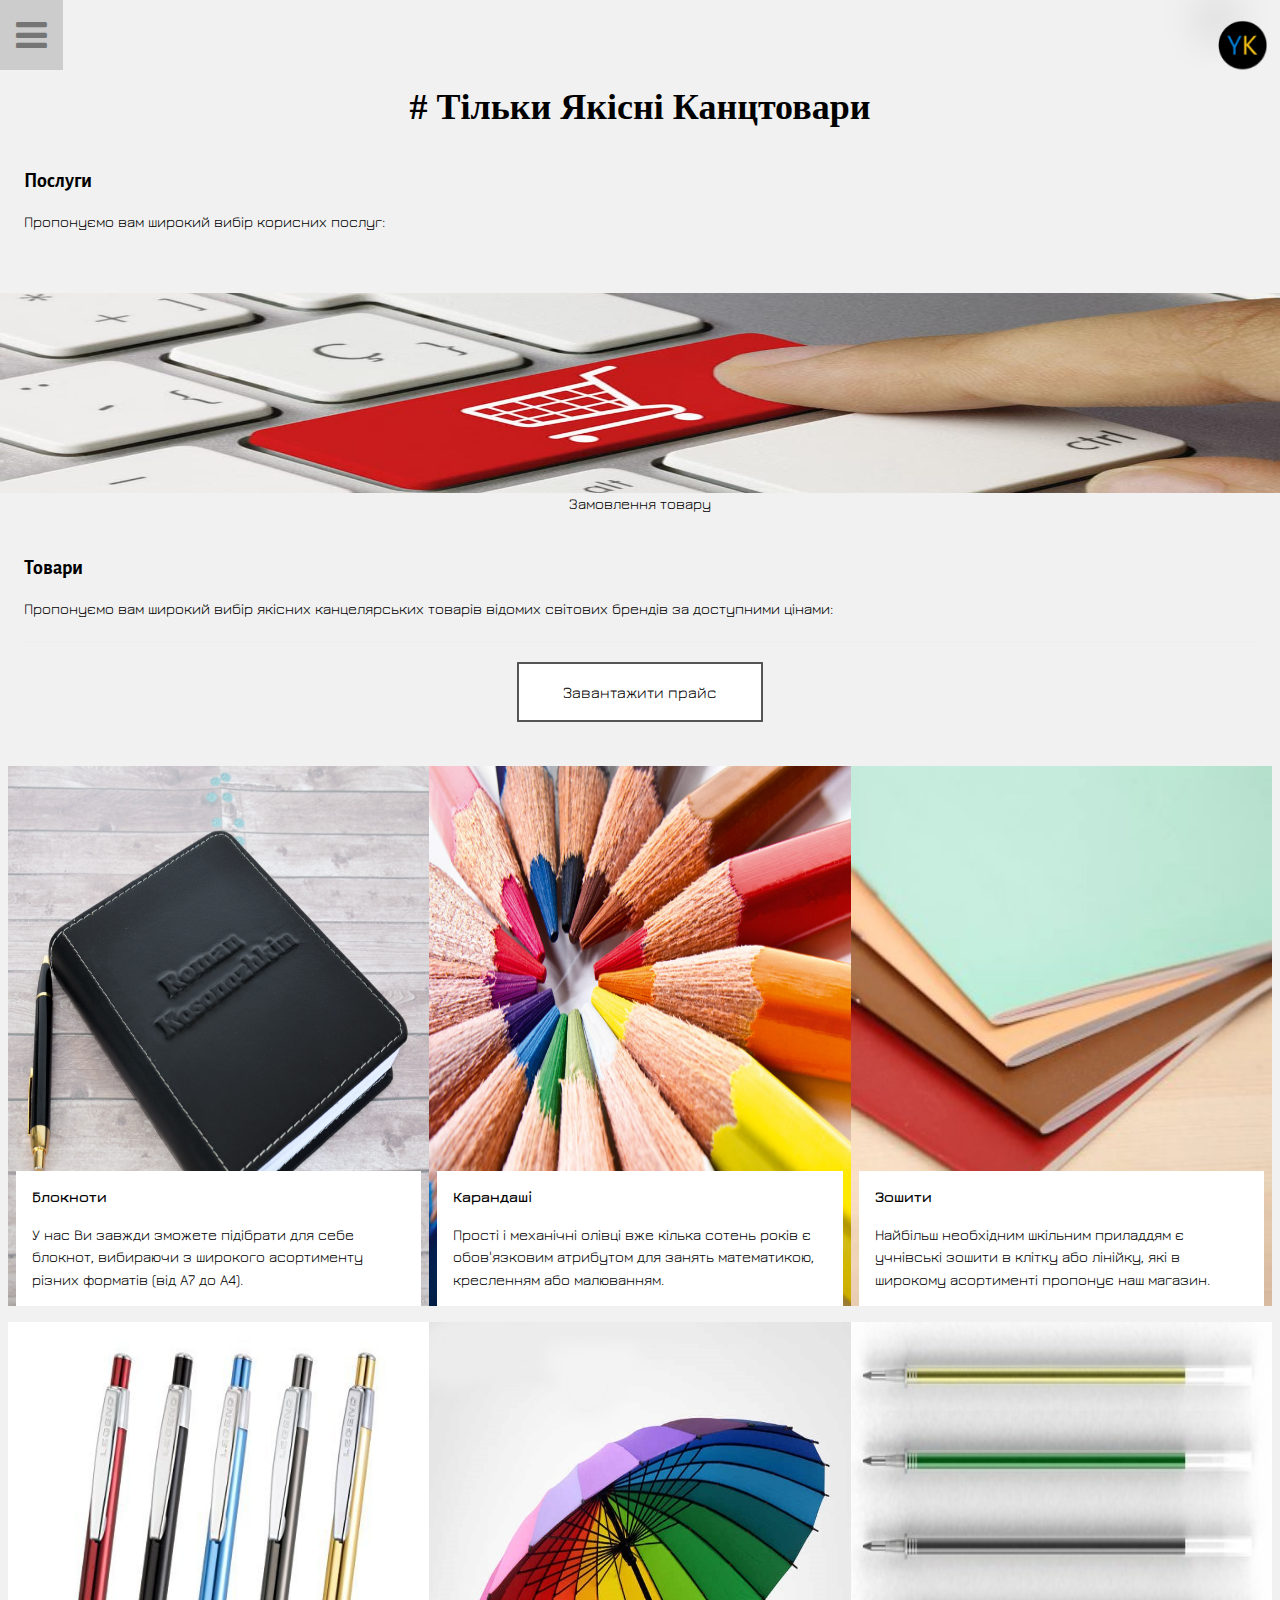
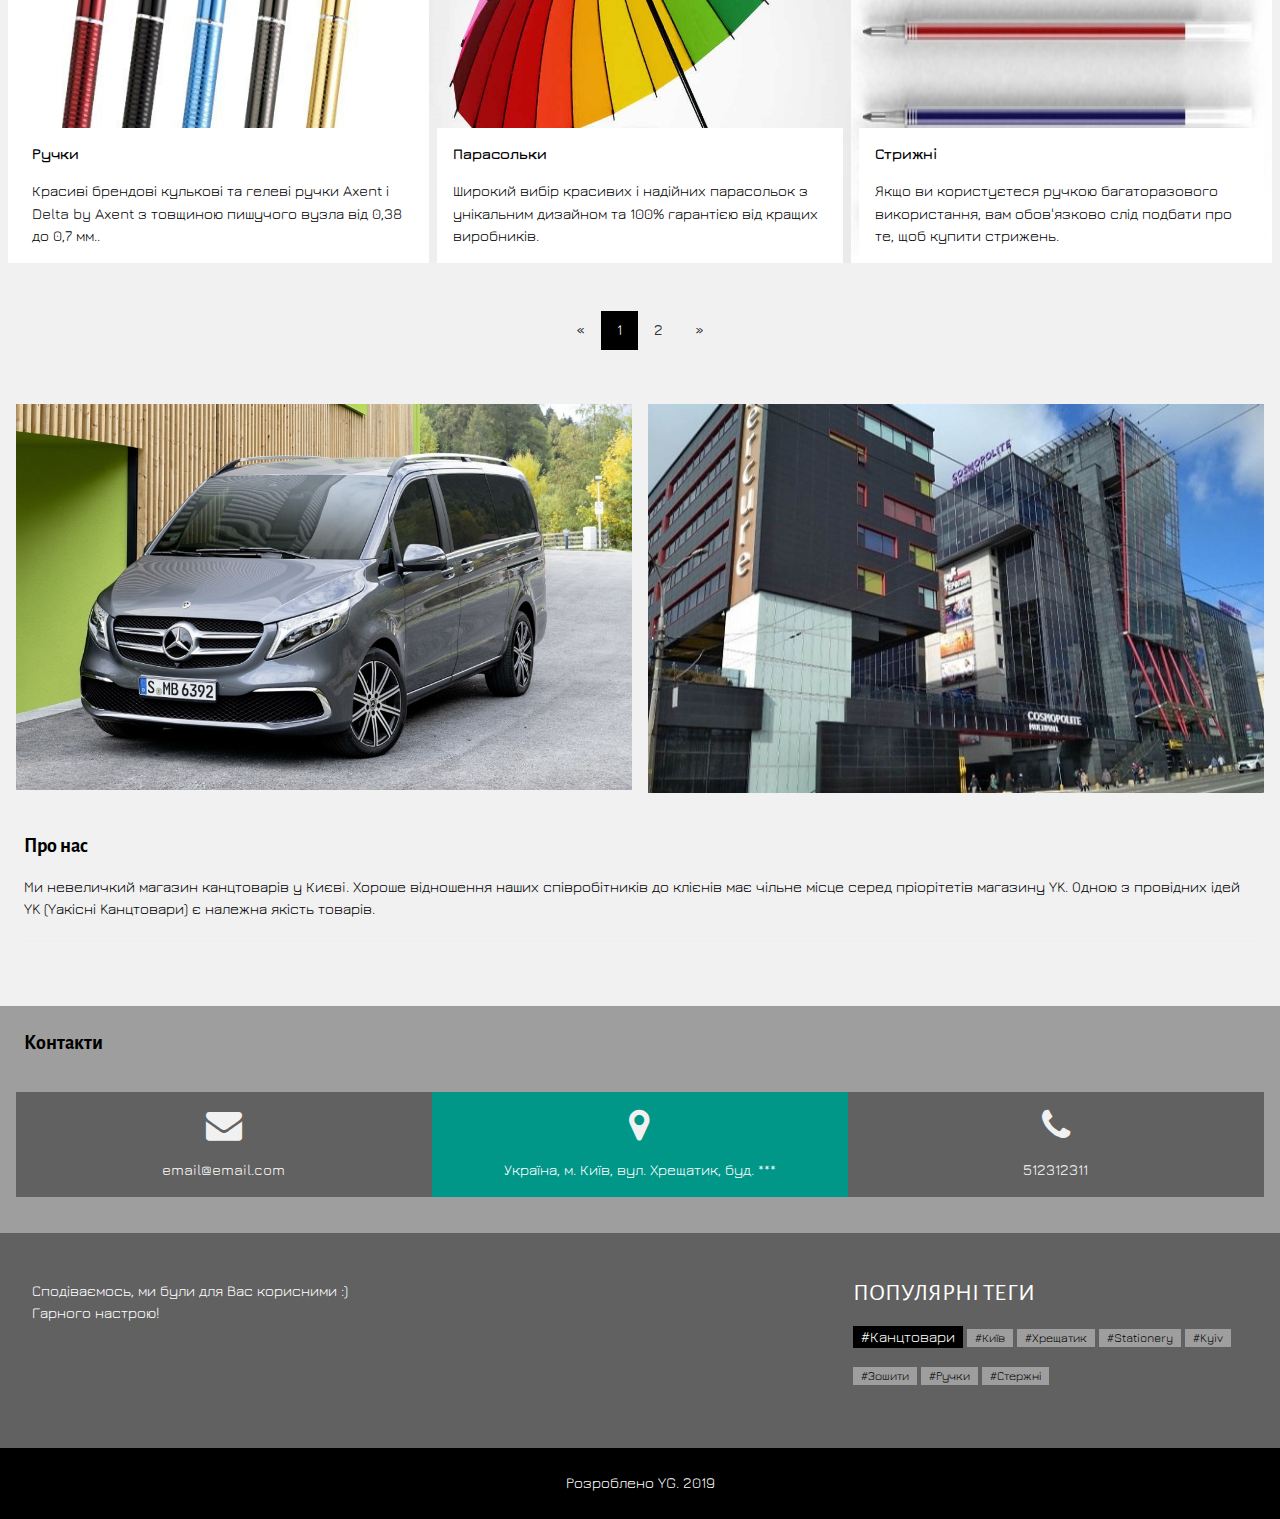
==== commit a6b3e5f6: "last corrections" ====
--- a/index.html
+++ b/index.html
@@ -30,10 +30,9 @@
             <h4><b>БІЗНЕС ВІЗИТКА</b></h4>
         </div>
         <div class="w3-bar-block">
-            <button class="serviceButton w3-bar-item w3-button w3-padding w3-text-teal"><i class="fa fa-th-large fa-fw w3-margin-right"></i>ПОСЛУГИ</button>
-            <button class="portfolioButton w3-bar-item w3-button w3-padding"><i class="fa fa-th-large fa-fw w3-margin-right"></i>ТОВАРИ</button>
-            <button class="aboutButton w3-bar-item w3-button w3-padding"><i class="fa fa-user fa-fw w3-margin-right"></i>ПРО НАС</button>
-            <button class="contactButton w3-bar-item w3-button w3-padding"><i class="fa fa-envelope fa-fw w3-margin-right"></i>КОНТАКТИ</button>
+            <a href="#portfolio" class="w3-bar-item w3-button w3-padding w3-text-teal"><i class="fa fa-th-large fa-fw w3-margin-right"></i>ТОВАРИ</a>
+            <a href="#about" class="w3-bar-item w3-button w3-padding"><i class="fa fa-user fa-fw w3-margin-right"></i>ПРО НАС</a>
+            <a href="#contact" class="w3-bar-item w3-button w3-padding"><i class="fa fa-envelope fa-fw w3-margin-right"></i>КОНТАКТИ</a>
         </div>
         <div class="w3-panel w3-large">
             <i class="fa fa-facebook-official w3-hover-opacity"></i>
@@ -53,18 +52,17 @@
     <div class="w3-main">
 
         <!-- Header -->
-        <header>
-            
+        <header id="portfolio">
+
             <!-- main animation -->
             <div class="moving-zone">
-                        
-                    <div class="popup">
-                        <div class="popup-content">
-                            <div class="popup-text">
-                                <!-- I'm a new kind of <b>popup</b>.<br/>
+
+                <div class="popup">
+                    <div class="popup-content">
+                        <div class="popup-text">
+                            <!-- I'm a new kind of <b>popup</b>.<br/>
                                     Move your <b>mouse</b> around ! -->
-
-                            </div>
+                        </div>
                         <img src="images/logo2.png" title="магазин якісних товарів">
 
                     </div>
@@ -73,52 +71,39 @@
 
             <span class="w3-button w3-hide-large w3-xxlarge w3-hover-text-grey open-hamburger" onclick="w3_open()"><i class="fa fa-bars"></i></span>
             <div class="w3-container">
-                <h1 class='center'><b>Супер-Канцтовари</b></h1>
-               
-                <!-- <div class="w3-section w3-bottombar w3-padding-16">
-                    <span class="w3-margin-right">Filter:</span>
-                    <button class="w3-button w3-black">ALL</button>
-                    <button class="w3-button w3-white"><i class="fa fa-diamond w3-margin-right"></i>Design</button>
-                    <button class="w3-button w3-white w3-hide-small"><i class="fa fa-photo w3-margin-right"></i>Photos</button>
-                    <button class="w3-button w3-white w3-hide-small"><i class="fa fa-map-pin w3-margin-right"></i>Art</button>
-                </div> -->
+                <h1 style="font-family: cursive" class='center'><b># Тільки Якісні Канцтовари</b></h1>
             </div>
         </header>
 
-        <div  id="service" class="w3-container w3-padding-large" style="margin-bottom:32px">
+        <div class="w3-container w3-padding-large" style="margin-bottom:32px">
             <h4><b>Послуги</b></h4>
-            <p> Пропонуємо вам широкий вибір приємних послуг.
+            <p> Пропонуємо вам широкий вибір корисних послуг:
             </p>
-            <hr>
-        </div>
-
-        <div class="w3-content w3-section" style="max-width:500px">
+        </div>
+
+        <div class="w3-content w3-section" style="max-width:100%">
             <div class="mySlides1">
-                <img class="w3-animate-fading img_load" src="images/img_rr_01.jpg" style="width:100%">
+                <div class="w3-animate-fading img_load1" style="width:100%"></div>
                 <div class="w3-animate-fading  caption">Замовлення товару</div>
             </div>
             <div class="mySlides1">
-                <img class="w3-animate-fading img_load" src="images/img_rr_02.jpg" style="width:100%">
+                <div class="w3-animate-fading img_load2" style="width:100%"></div>
                 <div class="w3-animate-fading  caption">Доставка товару</div>
             </div>
             <div class="mySlides1">
-                <img class="w3-animate-fading img_load" src="images/img_rr_03.jpg" style="width:100%">
+                <div class="w3-animate-fading img_load3" style="width:100%"></div>
                 <div class="w3-animate-fading  caption">Замовлення наборів школяра та студента</div>
             </div>
             <div class="mySlides1">
-                <img class="w3-animate-fading img_load" src="images/img_rr_04.jpg" style="width:100%">
+                <div class="w3-animate-fading img_load4" style="width:100%"></div>
                 <div class="w3-animate-fading caption">Заправка картреджів </div>
             </div>
-            <!-- <img class="mySlides w3-animate-fading img_load" src="images/img_rr_02.jpg" style="width:100%">
-            <img class="mySlides w3-animate-fading img_load" src="images/img_rr_03.jpg" style="width:100%">
-            <img class="mySlides w3-animate-fading img_load" src="images/img_rr_04.jpg" style="width:100%"> -->
-
-        </div>
-
-
-        <div id="portfolio" class="w3-container w3-padding-large" style="margin-bottom:32px">
+        </div>
+
+
+        <div class="w3-container w3-padding-large" style="margin-bottom:32px">
             <h4><b>Товари</b></h4>
-            <p> Пропонуємо вам широкий вибір якісних канцелярських товарів відомих світових брендів за доступними цінами.
+            <p> Пропонуємо вам широкий вибір якісних канцелярських товарів відомих світових брендів за доступними цінами:
             </p>
             <hr>
             <form method="get" action="price.xls">
@@ -130,24 +115,21 @@
             <!-- First Photo Grid-->
             <div class="w3-row-padding">
                 <div class="w3-third w3-container w3-margin-bottom w3-container-image  w3-container1">
-                    <!-- <img src="images/note.jpg" alt="Norway" style="width:100%" class="w3-hover-opacity"> -->
                     <div class="w3-container w3-white">
                         <p><b>Блокноти</b></p>
-                        <p>Praesent tincidunt sed tellus ut rutrum. Sed vitae justo condimentum, porta lectus vitae, ultricies congue gravida diam non fringilla.</p>
+                        <p>У нас Ви завжди зможете підібрати для себе блокнот, вибираючи з широкого асортименту різних форматів (від А7 до А4).</p>
                     </div>
                 </div>
                 <div class="w3-third w3-container w3-margin-bottom w3-container-image w3-container2">
-                    <!-- <img src="images/pencil.jpg" alt="Norway" style="width:100%" class="w3-hover-opacity"> -->
                     <div class="w3-container w3-white">
                         <p><b>Карандашi</b></p>
-                        <p>Praesent tincidunt sed tellus ut rutrum. Sed vitae justo condimentum, porta lectus vitae, ultricies congue gravida diam non fringilla.</p>
+                        <p>Прості і механічні олівці вже кілька сотень років є обов'язковим атрибутом для занять математикою, кресленням або малюванням.</p>
                     </div>
                 </div>
                 <div class="w3-third w3-container w3-container-image w3-container3">
-                    <!-- <img src="/w3images/nature.jpg" alt="Norway" style="width:100%" class="w3-hover-opacity"> -->
                     <div class="w3-container w3-white">
                         <p><b>Зошити</b></p>
-                        <p>Praesent tincidunt sed tellus ut rutrum. Sed vitae justo condimentum, porta lectus vitae, ultricies congue gravida diam non fringilla.</p>
+                        <p>Найбільш необхідним шкільним приладдям є учнівські зошити в клітку або лінійку, які в широкому асортименті пропонує наш магазин.</p>
                     </div>
                 </div>
             </div>
@@ -155,24 +137,21 @@
             <!-- Second Photo Grid-->
             <div class="w3-row-padding">
                 <div class="w3-third w3-container w3-margin-bottom w3-container-image w3-container4">
-                    <!-- <img src="/w3images/p1.jpg" alt="Norway" style="width:100%" class="w3-hover-opacity"> -->
-                    <div class="w3-container w3-white">
-                        <p><b>Фламастери</b></p>
-                        <p>Praesent tincidunt sed tellus ut rutrum. Sed vitae justo condimentum, porta lectus vitae, ultricies congue gravida diam non fringilla.</p>
+                    <div class="w3-container w3-white">
+                        <p><b>Ручки</b></p>
+                        <p>Красиві брендові кулькові та гелеві ручки Axent і Delta by Axent з товщиною пишучого вузла від 0,38 до 0,7 мм..</p>
                     </div>
                 </div>
                 <div class="w3-third w3-container w3-margin-bottom w3-container-image w3-container5">
-                    <!-- <img src="/w3images/p2.jpg" alt="Norway" style="width:100%" class="w3-hover-opacity"> -->
-                    <div class="w3-container w3-white">
-                        <p><b>Зонтики</b></p>
-                        <p>Praesent tincidunt sed tellus ut rutrum. Sed vitae justo condimentum, porta lectus vitae, ultricies congue gravida diam non fringilla.</p>
+                    <div class="w3-container w3-white">
+                        <p><b>Парасольки</b></p>
+                        <p>Широкий вибір красивих і надійних парасольок з унікальним дизайном та 100% гарантією від кращих виробників.</p>
                     </div>
                 </div>
                 <div class="w3-third w3-container w3-container-image w3-container6">
-                    <!-- <img src="/w3images/p3.jpg" alt="Norway" style="width:100%" class="w3-hover-opacity"> -->
                     <div class="w3-container w3-white">
                         <p><b>Стрижнi</b></p>
-                        <p>Praesent tincidunt sed tellus ut rutrum. Sed vitae justo condimentum, porta lectus vitae, ultricies congue gravida diam non fringilla.</p>
+                        <p>Якщо ви користуєтеся ручкою багаторазового використання, вам обов'язково слід подбати про те, щоб купити стрижень.</p>
                     </div>
                 </div>
             </div>
@@ -183,24 +162,21 @@
             <!-- First Photo Grid-->
             <div class="w3-row-padding">
                 <div class="w3-third w3-container w3-margin-bottom  w3-container-image w3-container7">
-                    <!-- <img src="images/note.jpg" alt="Norway" style="width:100%" class="w3-hover-opacity"> -->
                     <div class="w3-container w3-white">
                         <p><b>Сумки (жіночі)</b></p>
-                        <p>Praesent tincidunt sed tellus ut rutrum. Sed vitae justo condimentum, porta lectus vitae, ultricies congue gravida diam non fringilla.</p>
+                        <p>Елегантні жіночі рюкзаки та ранці завдяки використанню новітніх технологій повністю відповідають вибагливим жіночім потребам.</p>
                     </div>
                 </div>
                 <div class="w3-third w3-container w3-margin-bottom w3-container-image w3-container8">
-                    <!-- <img src="images/pencil.jpg" alt="Norway" style="width:100%" class="w3-hover-opacity"> -->
                     <div class="w3-container w3-white">
                         <p><b>Сумки (Чоловічі)</b></p>
-                        <p>Praesent tincidunt sed tellus ut rutrum. Sed vitae justo condimentum, porta lectus vitae, ultricies congue gravida diam non fringilla.</p>
+                        <p>Ортопедичні стильні міські та спортивні чоловічі заплічні сумки з дихаючою тканинаю та широкими і м’якими лямками.</p>
                     </div>
                 </div>
                 <div class="w3-third w3-container w3-container-image w3-container9">
-                    <!-- <img src="/w3images/nature.jpg" alt="Norway" style="width:100%" class="w3-hover-opacity"> -->
                     <div class="w3-container w3-white">
                         <p><b>Глобуси</b></p>
-                        <p>Praesent tincidunt sed tellus ut rutrum. Sed vitae justo condimentum, porta lectus vitae, ultricies congue gravida diam non fringilla.</p>
+                        <p>Глобуси-моделі. Об'ємні моделі. Географічні карти. Дидактичне обладнання. Устаткування для школи. 100% якісні товари.</p>
                     </div>
                 </div>
             </div>
@@ -208,24 +184,21 @@
             <!-- Second Photo Grid-->
             <div class="w3-row-padding">
                 <div class="w3-third w3-container w3-margin-bottom w3-container-image w3-container10">
-                    <!-- <img src="/w3images/p1.jpg" alt="Norway" style="width:100%" class="w3-hover-opacity"> -->
                     <div class="w3-container w3-white">
                         <p><b>Бумага (А4, А3, А2 і т.д.)</b></p>
-                        <p>Praesent tincidunt sed tellus ut rutrum. Sed vitae justo condimentum, porta lectus vitae, ultricies congue gravida diam non fringilla.</p>
+                        <p>Папір офісний. Кольоровий. Папір для повнокольорового лазерного друку, А4, А5, А3. Якісні дироколи, офісні дрібниці, степлери.</p>
                     </div>
                 </div>
                 <div class="w3-third w3-container w3-margin-bottom w3-container-image w3-container11">
-                    <!-- <img src="/w3images/p2.jpg" alt="Norway" style="width:100%" class="w3-hover-opacity"> -->
                     <div class="w3-container w3-white">
                         <p><b>Набори для школяра</b></p>
-                        <p>Praesent tincidunt sed tellus ut rutrum. Sed vitae justo condimentum, porta lectus vitae, ultricies congue gravida diam non fringilla.</p>
+                        <p>У нас Ви можете придбати готові набори для школярів і студентів, які порадують якістю та зекономлять Ваш час.</p>
                     </div>
                 </div>
                 <div class="w3-third w3-container w3-container-image w3-container12">
-                    <!-- <img src="/w3images/p3.jpg" alt="Norway" style="width:100%" class="w3-hover-opacity"> -->
                     <div class="w3-container w3-white">
                         <p><b>Набори для малювання</b></p>
-                        <p>Praesent tincidunt sed tellus ut rutrum. Sed vitae justo condimentum, porta lectus vitae, ultricies congue gravida diam non fringilla.</p>
+                        <p>У нашому магазині Ви будете приємно здивовані широким вибором творчіх наборів для малювання для дітей і дорослих.</p>
                     </div>
                 </div>
             </div>
@@ -252,12 +225,9 @@
 
         <div class="w3-container w3-padding-large" style="margin-bottom:32px">
             <h4><b>Про нас</b></h4>
-            <p> Ми невеличкий магазин канцтоварів у центрі Києва. Хороше відношення наших співробітників до клієнів має чільне місце серед пріорітетів магазину YK. Одною з провідних ідей YK (Yакісні Kанцтовари) є належна якість товарів.
+            <p> Ми невеличкий магазин канцтоварів у Києвi. Хороше відношення наших співробітників до клієнів має чільне місце серед пріорітетів магазину YK. Одною з провідних ідей YK (Yакісні Kанцтовари) є належна якість товарів.
             </p>
             <hr>
-
-
-
         </div>
 
         <!-- Contact Section -->
@@ -286,7 +256,6 @@
                 <div class="w3-third">
                     <!-- <h3>FOOTER</h3> -->
                     <p>Сподіваємось, ми були для Вас корисними :) <br> Гарного настрою!</p>
-
                 </div>
 
                 <div class="w3-third footer-free-space">
@@ -308,7 +277,6 @@
         </footer>
 
         <div class="w3-black w3-center w3-padding-24">Розроблено YG. 2019</div>
-        <div class="w3-black w3-center w3-padding-24"><a href="https://pngtree.com/">Graphics from pngtree.com</a></div>
         <!-- End page content -->
     </div>
 
@@ -338,8 +306,6 @@
     <!-- main slider -->
     <script src="js/main-slider.js"></script>
     <script src="js/slider.js"></script>
-    <!-- main js -->
-    <script src="js/main.js"></script>
 </body>
 <!--  w3-opacity w3-hover-opacity-off -->
 
--- a/css/style.css
+++ b/css/style.css
@@ -2050,14 +2050,36 @@
 
 /* image for slides*/
 
-.img_load {
+.img_load1 {
     width: 100%;
     height: 200px;
-    background-image: url(../images/bag2.jpg);
-    /* margin: 20px 0 0 0;
-    border: 2px solid #1a394f; */
-    /* border-radius: 50%;
-    box-shadow: 0 -5px 0 #3adbfd; */
+    background-image: url(../images/order.jpg);
+    background-repeat: no-repeat;
+    background-size: 100% 100%;
+}
+
+.img_load2 {
+    width: 100%;
+    height: 200px;
+    background-image: url(../images/delivery2.jpg);
+    background-repeat: no-repeat;
+    background-size: 100% 100%;
+}
+
+.img_load3 {
+    width: 100%;
+    height: 200px;
+    background-image: url(../images/set3.jpg);
+    background-repeat: no-repeat;
+    background-size: 100% 100%;
+}
+
+.img_load4 {
+    width: 100%;
+    height: 200px;
+    background-image: url(../images/cart.jpg);
+    background-repeat: no-repeat;
+    background-size: 100% 100%;
 }
 
 
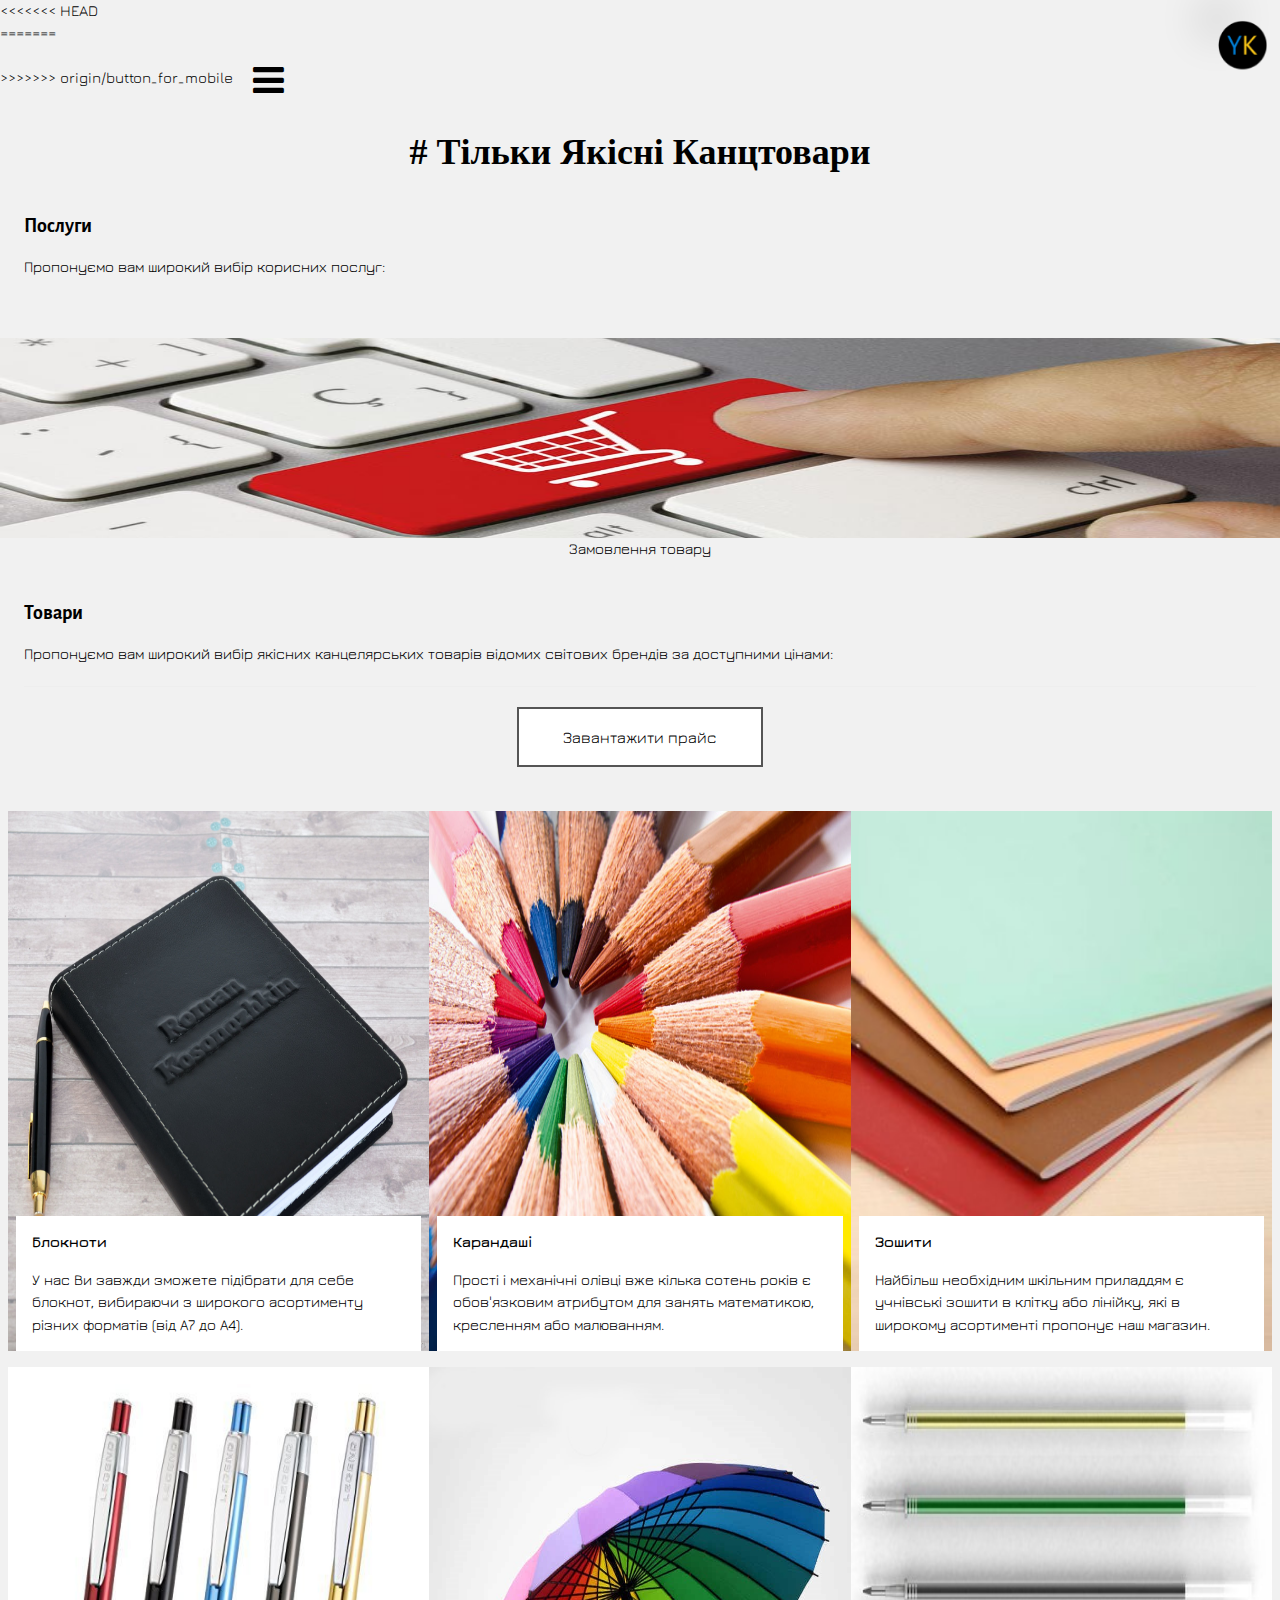
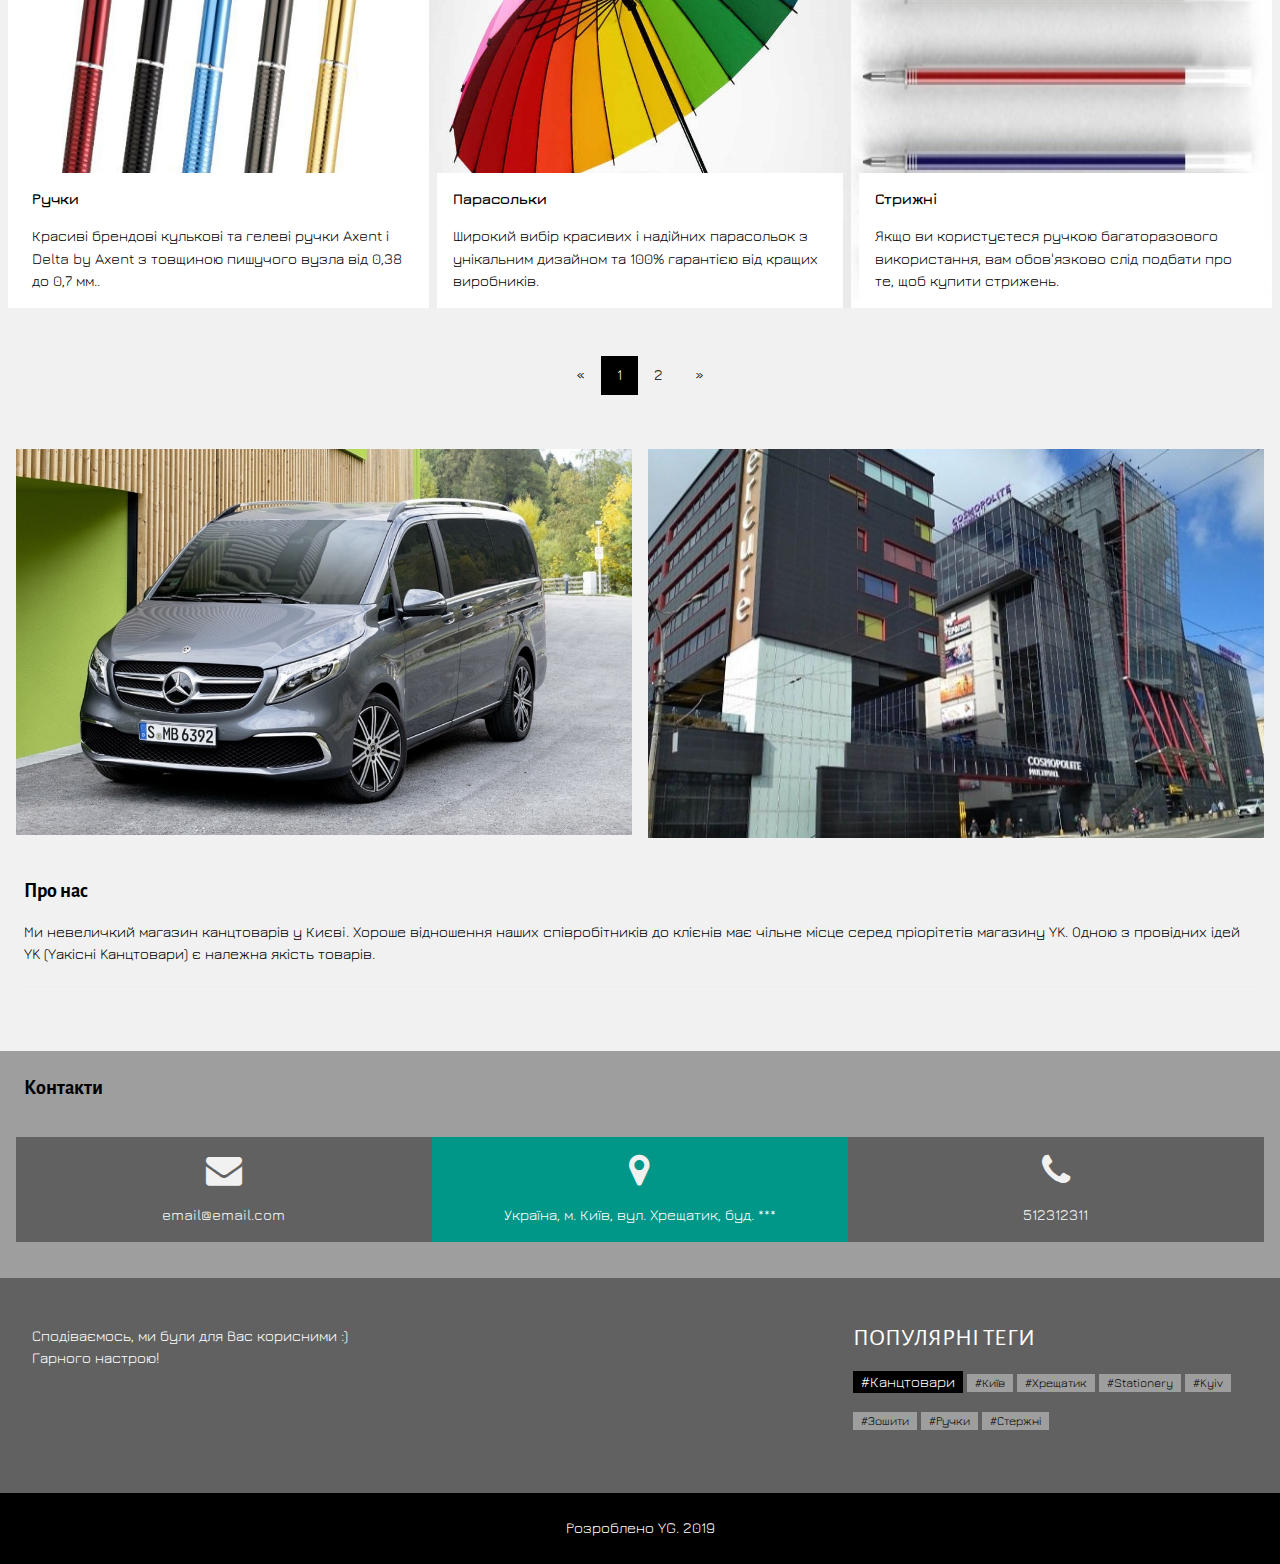
==== commit 61a14962: "merfe test from button" ====
--- a/index.html
+++ b/index.html
@@ -30,9 +30,10 @@
             <h4><b>БІЗНЕС ВІЗИТКА</b></h4>
         </div>
         <div class="w3-bar-block">
-            <a href="#portfolio" class="w3-bar-item w3-button w3-padding w3-text-teal"><i class="fa fa-th-large fa-fw w3-margin-right"></i>ТОВАРИ</a>
-            <a href="#about" class="w3-bar-item w3-button w3-padding"><i class="fa fa-user fa-fw w3-margin-right"></i>ПРО НАС</a>
-            <a href="#contact" class="w3-bar-item w3-button w3-padding"><i class="fa fa-envelope fa-fw w3-margin-right"></i>КОНТАКТИ</a>
+            <button class="serviceButton w3-bar-item w3-button w3-padding w3-text-teal"><i class="fa fa-th-large fa-fw w3-margin-right"></i>ПОСЛУГИ</button>
+            <button class="portfolioButton w3-bar-item w3-button w3-padding"><i class="fa fa-th-large fa-fw w3-margin-right"></i>ТОВАРИ</button>
+            <button class="aboutButton w3-bar-item w3-button w3-padding"><i class="fa fa-user fa-fw w3-margin-right"></i>ПРО НАС</button>
+            <button class="contactButton w3-bar-item w3-button w3-padding"><i class="fa fa-envelope fa-fw w3-margin-right"></i>КОНТАКТИ</button>
         </div>
         <div class="w3-panel w3-large">
             <i class="fa fa-facebook-official w3-hover-opacity"></i>
@@ -52,8 +53,13 @@
     <div class="w3-main">
 
         <!-- Header -->
+<<<<<<< HEAD
+        <header>
+            
+=======
         <header id="portfolio">
 
+>>>>>>> origin/button_for_mobile
             <!-- main animation -->
             <div class="moving-zone">
 
@@ -75,7 +81,7 @@
             </div>
         </header>
 
-        <div class="w3-container w3-padding-large" style="margin-bottom:32px">
+        <div  id="service" class="w3-container w3-padding-large" style="margin-bottom:32px">
             <h4><b>Послуги</b></h4>
             <p> Пропонуємо вам широкий вибір корисних послуг:
             </p>
@@ -101,7 +107,7 @@
         </div>
 
 
-        <div class="w3-container w3-padding-large" style="margin-bottom:32px">
+        <div id="portfolio" class="w3-container w3-padding-large" style="margin-bottom:32px">
             <h4><b>Товари</b></h4>
             <p> Пропонуємо вам широкий вибір якісних канцелярських товарів відомих світових брендів за доступними цінами:
             </p>
@@ -306,6 +312,8 @@
     <!-- main slider -->
     <script src="js/main-slider.js"></script>
     <script src="js/slider.js"></script>
+    <!-- main js -->
+    <script src="js/main.js"></script>
 </body>
 <!--  w3-opacity w3-hover-opacity-off -->
 
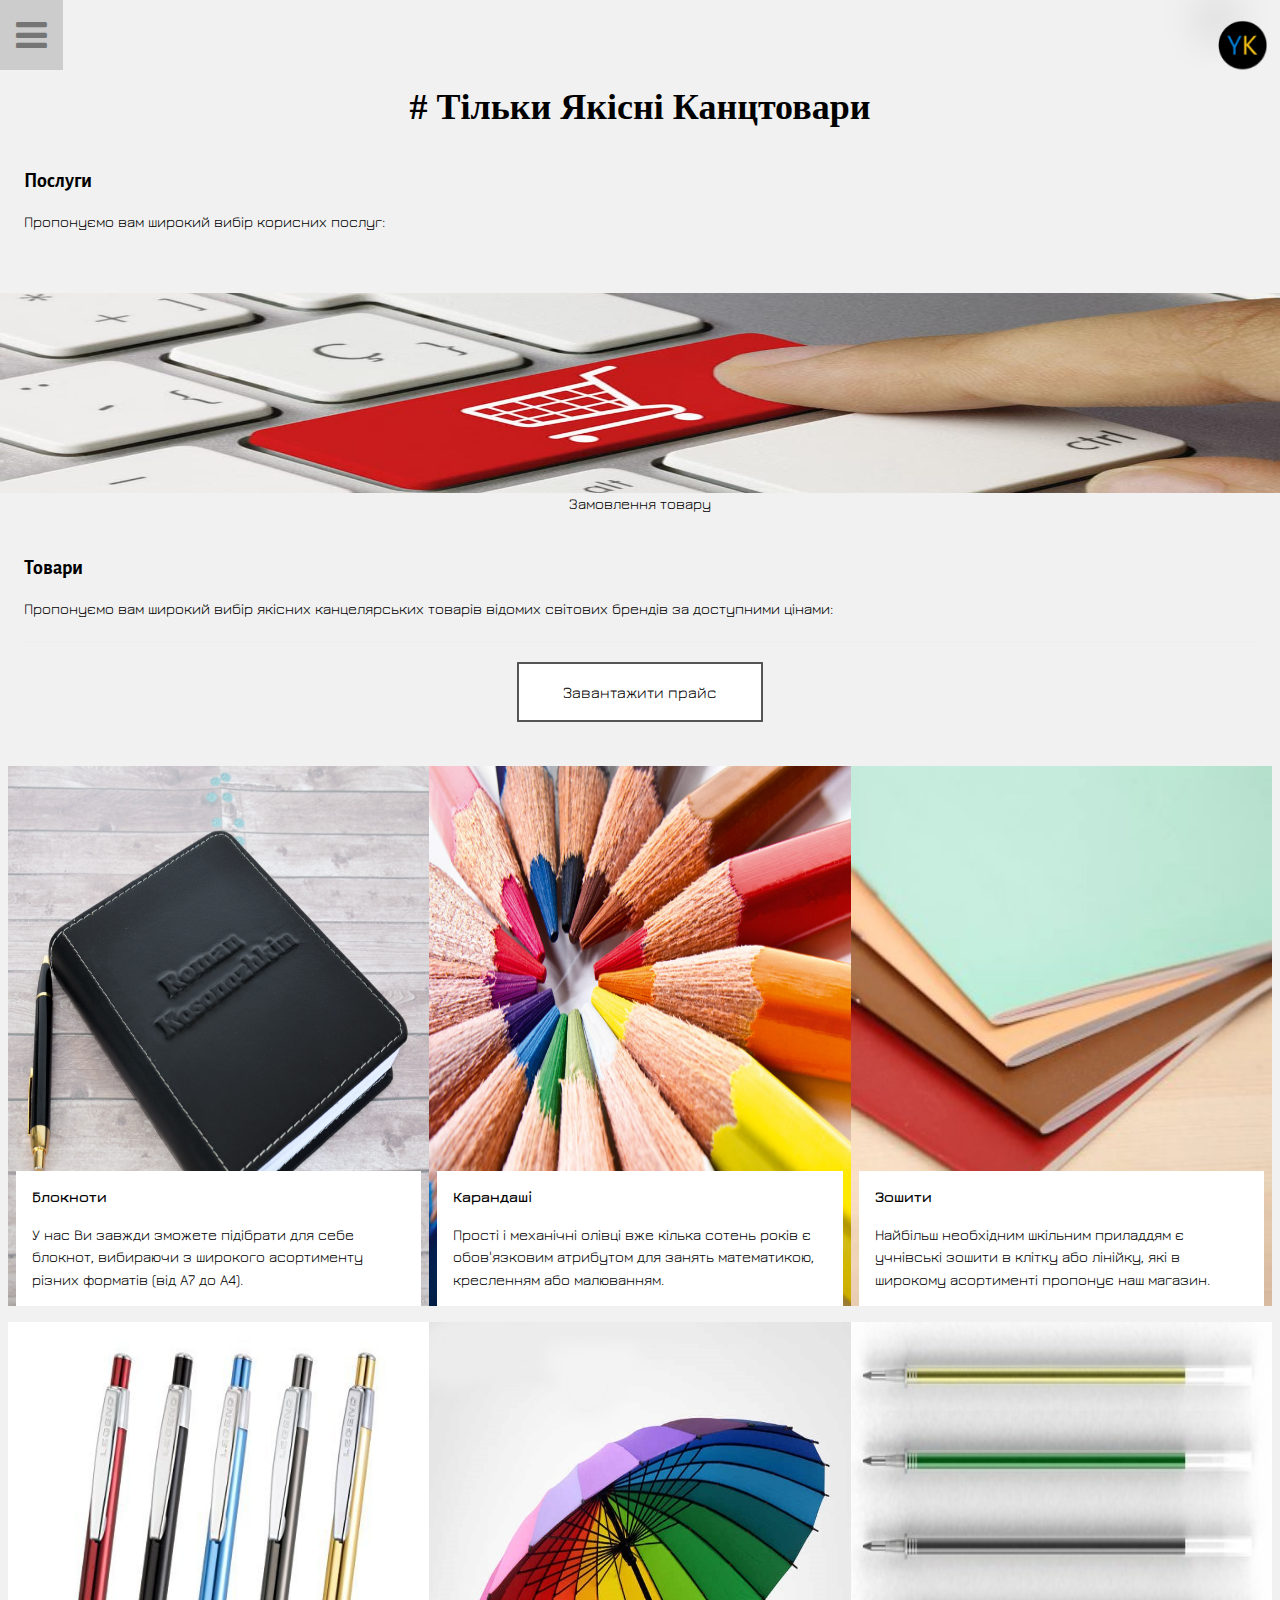
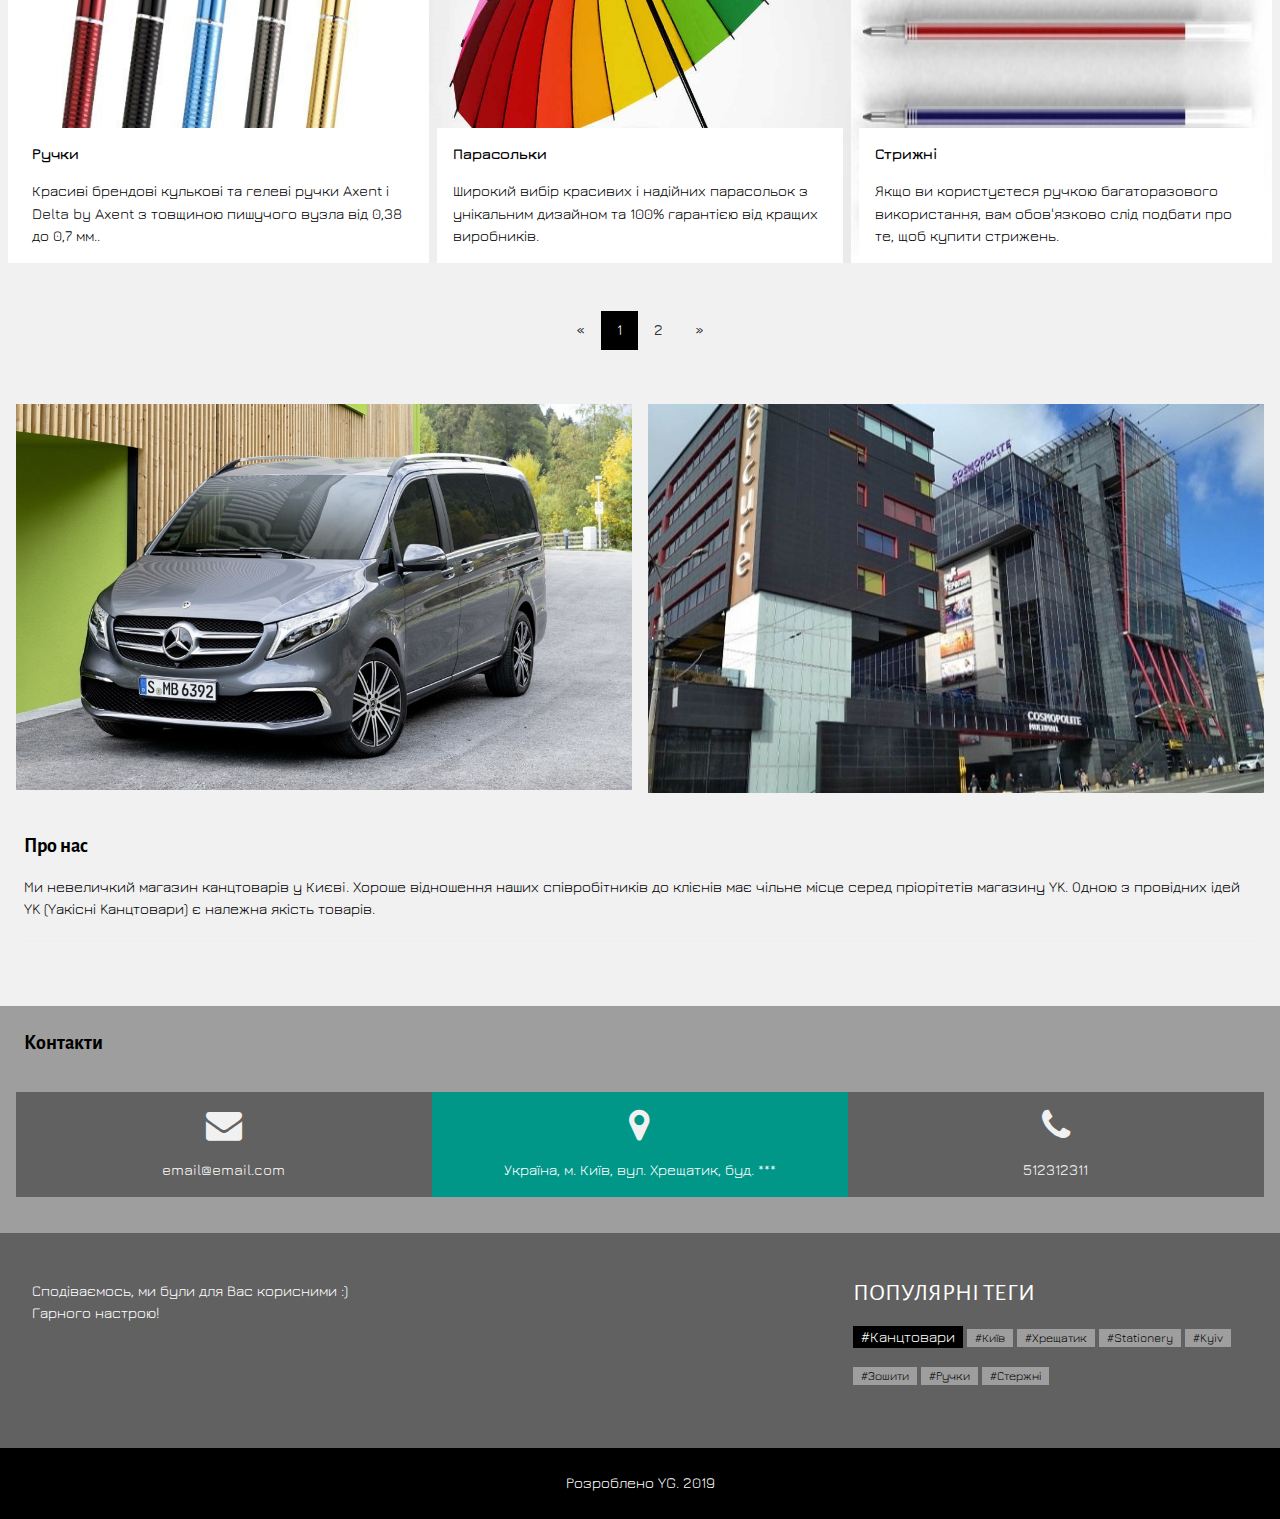
==== commit 47cf54f0: "last commit" ====
--- a/index.html
+++ b/index.html
@@ -53,13 +53,10 @@
     <div class="w3-main">
 
         <!-- Header -->
-<<<<<<< HEAD
+
         <header>
             
-=======
-        <header id="portfolio">
-
->>>>>>> origin/button_for_mobile
+
             <!-- main animation -->
             <div class="moving-zone">
 
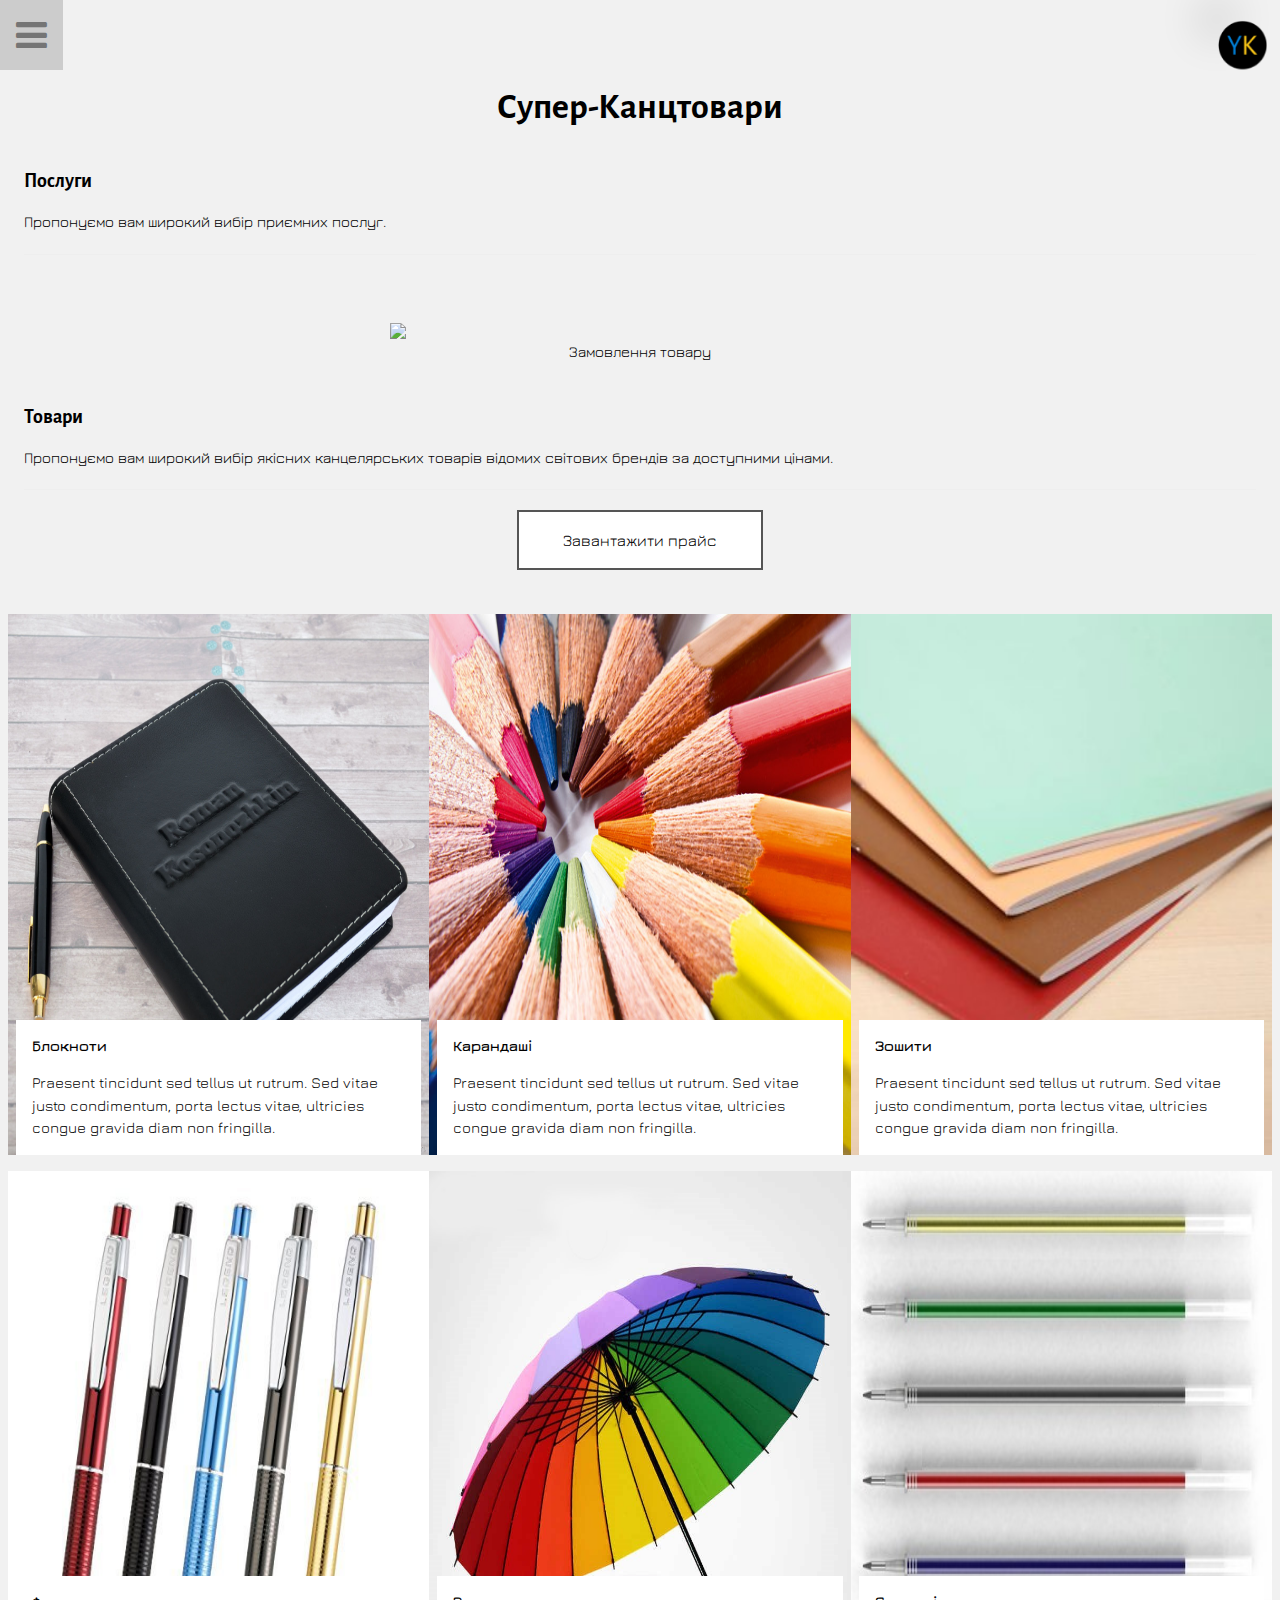
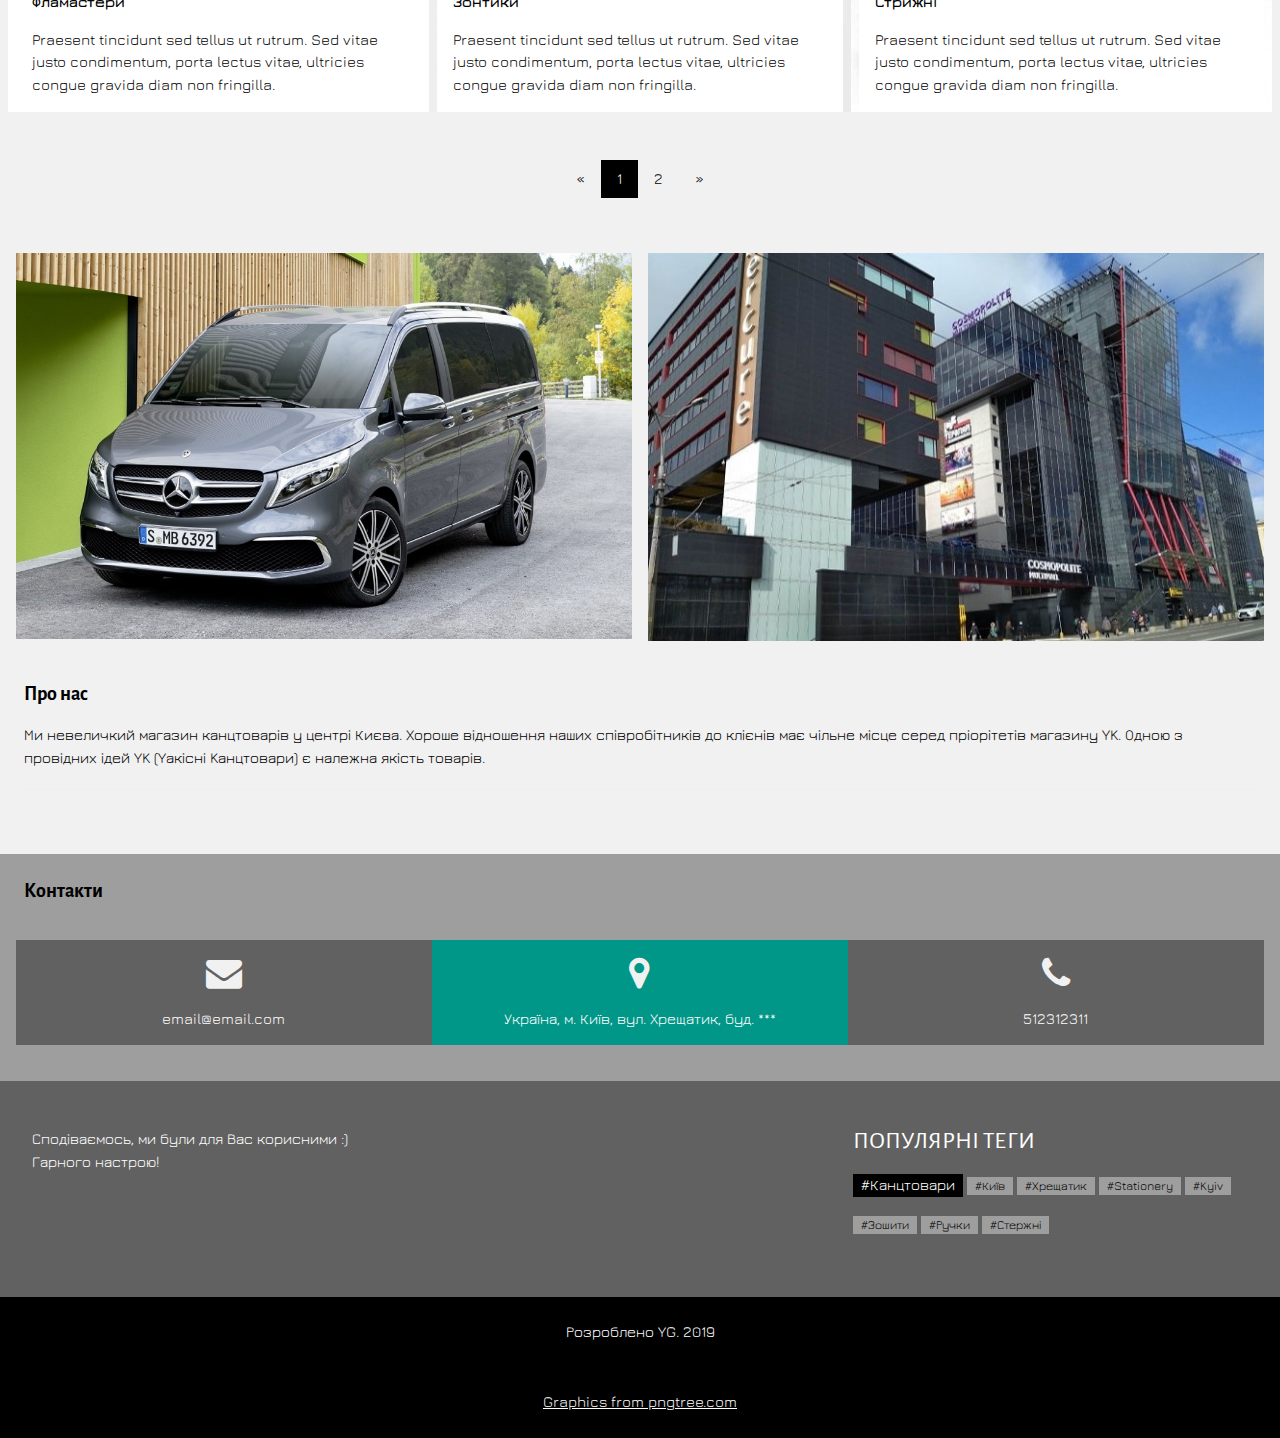
==== commit eea9ebe4: "Update index.html" ====
--- a/index.html
+++ b/index.html
@@ -3,6 +3,7 @@
 <title>TNK</title>
 <meta charset="UTF-8">
 <meta name="viewport" content="width=device-width, initial-scale=1">
+<meta Content-Security-Policy: allow 'self'; img-src data: https://yaroslavgrushko.github.io/NTK/> 
 <!-- css: -->
 <!-- <link rel="stylesheet" href="https://www.w3schools.com/w3css/4/w3.css">  -->
 <link rel="stylesheet" href="css/style.css">
@@ -30,10 +31,9 @@
             <h4><b>БІЗНЕС ВІЗИТКА</b></h4>
         </div>
         <div class="w3-bar-block">
-            <button class="serviceButton w3-bar-item w3-button w3-padding w3-text-teal"><i class="fa fa-th-large fa-fw w3-margin-right"></i>ПОСЛУГИ</button>
-            <button class="portfolioButton w3-bar-item w3-button w3-padding"><i class="fa fa-th-large fa-fw w3-margin-right"></i>ТОВАРИ</button>
-            <button class="aboutButton w3-bar-item w3-button w3-padding"><i class="fa fa-user fa-fw w3-margin-right"></i>ПРО НАС</button>
-            <button class="contactButton w3-bar-item w3-button w3-padding"><i class="fa fa-envelope fa-fw w3-margin-right"></i>КОНТАКТИ</button>
+            <a href="#portfolio" class="w3-bar-item w3-button w3-padding w3-text-teal"><i class="fa fa-th-large fa-fw w3-margin-right"></i>ТОВАРИ</a>
+            <a href="#about" class="w3-bar-item w3-button w3-padding"><i class="fa fa-user fa-fw w3-margin-right"></i>ПРО НАС</a>
+            <a href="#contact" class="w3-bar-item w3-button w3-padding"><i class="fa fa-envelope fa-fw w3-margin-right"></i>КОНТАКТИ</a>
         </div>
         <div class="w3-panel w3-large">
             <i class="fa fa-facebook-official w3-hover-opacity"></i>
@@ -53,19 +53,18 @@
     <div class="w3-main">
 
         <!-- Header -->
-
-        <header>
+        <header id="portfolio">
             
-
             <!-- main animation -->
             <div class="moving-zone">
-
-                <div class="popup">
-                    <div class="popup-content">
-                        <div class="popup-text">
-                            <!-- I'm a new kind of <b>popup</b>.<br/>
+                        
+                    <div class="popup">
+                        <div class="popup-content">
+                            <div class="popup-text">
+                                <!-- I'm a new kind of <b>popup</b>.<br/>
                                     Move your <b>mouse</b> around ! -->
-                        </div>
+
+                            </div>
                         <img src="images/logo2.png" title="магазин якісних товарів">
 
                     </div>
@@ -74,39 +73,52 @@
 
             <span class="w3-button w3-hide-large w3-xxlarge w3-hover-text-grey open-hamburger" onclick="w3_open()"><i class="fa fa-bars"></i></span>
             <div class="w3-container">
-                <h1 style="font-family: cursive" class='center'><b># Тільки Якісні Канцтовари</b></h1>
+                <h1 class='center'><b>Супер-Канцтовари</b></h1>
+               
+                <!-- <div class="w3-section w3-bottombar w3-padding-16">
+                    <span class="w3-margin-right">Filter:</span>
+                    <button class="w3-button w3-black">ALL</button>
+                    <button class="w3-button w3-white"><i class="fa fa-diamond w3-margin-right"></i>Design</button>
+                    <button class="w3-button w3-white w3-hide-small"><i class="fa fa-photo w3-margin-right"></i>Photos</button>
+                    <button class="w3-button w3-white w3-hide-small"><i class="fa fa-map-pin w3-margin-right"></i>Art</button>
+                </div> -->
             </div>
         </header>
 
-        <div  id="service" class="w3-container w3-padding-large" style="margin-bottom:32px">
+        <div class="w3-container w3-padding-large" style="margin-bottom:32px">
             <h4><b>Послуги</b></h4>
-            <p> Пропонуємо вам широкий вибір корисних послуг:
+            <p> Пропонуємо вам широкий вибір приємних послуг.
             </p>
-        </div>
-
-        <div class="w3-content w3-section" style="max-width:100%">
+            <hr>
+        </div>
+
+        <div class="w3-content w3-section" style="max-width:500px">
             <div class="mySlides1">
-                <div class="w3-animate-fading img_load1" style="width:100%"></div>
+                <img class="w3-animate-fading img_load" src="images/img_rr_01.jpg" style="width:100%">
                 <div class="w3-animate-fading  caption">Замовлення товару</div>
             </div>
             <div class="mySlides1">
-                <div class="w3-animate-fading img_load2" style="width:100%"></div>
+                <img class="w3-animate-fading img_load" src="images/img_rr_02.jpg" style="width:100%">
                 <div class="w3-animate-fading  caption">Доставка товару</div>
             </div>
             <div class="mySlides1">
-                <div class="w3-animate-fading img_load3" style="width:100%"></div>
+                <img class="w3-animate-fading img_load" src="images/img_rr_03.jpg" style="width:100%">
                 <div class="w3-animate-fading  caption">Замовлення наборів школяра та студента</div>
             </div>
             <div class="mySlides1">
-                <div class="w3-animate-fading img_load4" style="width:100%"></div>
+                <img class="w3-animate-fading img_load" src="images/img_rr_04.jpg" style="width:100%">
                 <div class="w3-animate-fading caption">Заправка картреджів </div>
             </div>
-        </div>
-
-
-        <div id="portfolio" class="w3-container w3-padding-large" style="margin-bottom:32px">
+            <!-- <img class="mySlides w3-animate-fading img_load" src="images/img_rr_02.jpg" style="width:100%">
+            <img class="mySlides w3-animate-fading img_load" src="images/img_rr_03.jpg" style="width:100%">
+            <img class="mySlides w3-animate-fading img_load" src="images/img_rr_04.jpg" style="width:100%"> -->
+
+        </div>
+
+
+        <div class="w3-container w3-padding-large" style="margin-bottom:32px">
             <h4><b>Товари</b></h4>
-            <p> Пропонуємо вам широкий вибір якісних канцелярських товарів відомих світових брендів за доступними цінами:
+            <p> Пропонуємо вам широкий вибір якісних канцелярських товарів відомих світових брендів за доступними цінами.
             </p>
             <hr>
             <form method="get" action="price.xls">
@@ -118,21 +130,24 @@
             <!-- First Photo Grid-->
             <div class="w3-row-padding">
                 <div class="w3-third w3-container w3-margin-bottom w3-container-image  w3-container1">
+                    <!-- <img src="images/note.jpg" alt="Norway" style="width:100%" class="w3-hover-opacity"> -->
                     <div class="w3-container w3-white">
                         <p><b>Блокноти</b></p>
-                        <p>У нас Ви завжди зможете підібрати для себе блокнот, вибираючи з широкого асортименту різних форматів (від А7 до А4).</p>
+                        <p>Praesent tincidunt sed tellus ut rutrum. Sed vitae justo condimentum, porta lectus vitae, ultricies congue gravida diam non fringilla.</p>
                     </div>
                 </div>
                 <div class="w3-third w3-container w3-margin-bottom w3-container-image w3-container2">
+                    <!-- <img src="images/pencil.jpg" alt="Norway" style="width:100%" class="w3-hover-opacity"> -->
                     <div class="w3-container w3-white">
                         <p><b>Карандашi</b></p>
-                        <p>Прості і механічні олівці вже кілька сотень років є обов'язковим атрибутом для занять математикою, кресленням або малюванням.</p>
+                        <p>Praesent tincidunt sed tellus ut rutrum. Sed vitae justo condimentum, porta lectus vitae, ultricies congue gravida diam non fringilla.</p>
                     </div>
                 </div>
                 <div class="w3-third w3-container w3-container-image w3-container3">
+                    <!-- <img src="/w3images/nature.jpg" alt="Norway" style="width:100%" class="w3-hover-opacity"> -->
                     <div class="w3-container w3-white">
                         <p><b>Зошити</b></p>
-                        <p>Найбільш необхідним шкільним приладдям є учнівські зошити в клітку або лінійку, які в широкому асортименті пропонує наш магазин.</p>
+                        <p>Praesent tincidunt sed tellus ut rutrum. Sed vitae justo condimentum, porta lectus vitae, ultricies congue gravida diam non fringilla.</p>
                     </div>
                 </div>
             </div>
@@ -140,21 +155,24 @@
             <!-- Second Photo Grid-->
             <div class="w3-row-padding">
                 <div class="w3-third w3-container w3-margin-bottom w3-container-image w3-container4">
-                    <div class="w3-container w3-white">
-                        <p><b>Ручки</b></p>
-                        <p>Красиві брендові кулькові та гелеві ручки Axent і Delta by Axent з товщиною пишучого вузла від 0,38 до 0,7 мм..</p>
+                    <!-- <img src="/w3images/p1.jpg" alt="Norway" style="width:100%" class="w3-hover-opacity"> -->
+                    <div class="w3-container w3-white">
+                        <p><b>Фламастери</b></p>
+                        <p>Praesent tincidunt sed tellus ut rutrum. Sed vitae justo condimentum, porta lectus vitae, ultricies congue gravida diam non fringilla.</p>
                     </div>
                 </div>
                 <div class="w3-third w3-container w3-margin-bottom w3-container-image w3-container5">
-                    <div class="w3-container w3-white">
-                        <p><b>Парасольки</b></p>
-                        <p>Широкий вибір красивих і надійних парасольок з унікальним дизайном та 100% гарантією від кращих виробників.</p>
+                    <!-- <img src="/w3images/p2.jpg" alt="Norway" style="width:100%" class="w3-hover-opacity"> -->
+                    <div class="w3-container w3-white">
+                        <p><b>Зонтики</b></p>
+                        <p>Praesent tincidunt sed tellus ut rutrum. Sed vitae justo condimentum, porta lectus vitae, ultricies congue gravida diam non fringilla.</p>
                     </div>
                 </div>
                 <div class="w3-third w3-container w3-container-image w3-container6">
+                    <!-- <img src="/w3images/p3.jpg" alt="Norway" style="width:100%" class="w3-hover-opacity"> -->
                     <div class="w3-container w3-white">
                         <p><b>Стрижнi</b></p>
-                        <p>Якщо ви користуєтеся ручкою багаторазового використання, вам обов'язково слід подбати про те, щоб купити стрижень.</p>
+                        <p>Praesent tincidunt sed tellus ut rutrum. Sed vitae justo condimentum, porta lectus vitae, ultricies congue gravida diam non fringilla.</p>
                     </div>
                 </div>
             </div>
@@ -165,21 +183,24 @@
             <!-- First Photo Grid-->
             <div class="w3-row-padding">
                 <div class="w3-third w3-container w3-margin-bottom  w3-container-image w3-container7">
+                    <!-- <img src="images/note.jpg" alt="Norway" style="width:100%" class="w3-hover-opacity"> -->
                     <div class="w3-container w3-white">
                         <p><b>Сумки (жіночі)</b></p>
-                        <p>Елегантні жіночі рюкзаки та ранці завдяки використанню новітніх технологій повністю відповідають вибагливим жіночім потребам.</p>
+                        <p>Praesent tincidunt sed tellus ut rutrum. Sed vitae justo condimentum, porta lectus vitae, ultricies congue gravida diam non fringilla.</p>
                     </div>
                 </div>
                 <div class="w3-third w3-container w3-margin-bottom w3-container-image w3-container8">
+                    <!-- <img src="images/pencil.jpg" alt="Norway" style="width:100%" class="w3-hover-opacity"> -->
                     <div class="w3-container w3-white">
                         <p><b>Сумки (Чоловічі)</b></p>
-                        <p>Ортопедичні стильні міські та спортивні чоловічі заплічні сумки з дихаючою тканинаю та широкими і м’якими лямками.</p>
+                        <p>Praesent tincidunt sed tellus ut rutrum. Sed vitae justo condimentum, porta lectus vitae, ultricies congue gravida diam non fringilla.</p>
                     </div>
                 </div>
                 <div class="w3-third w3-container w3-container-image w3-container9">
+                    <!-- <img src="/w3images/nature.jpg" alt="Norway" style="width:100%" class="w3-hover-opacity"> -->
                     <div class="w3-container w3-white">
                         <p><b>Глобуси</b></p>
-                        <p>Глобуси-моделі. Об'ємні моделі. Географічні карти. Дидактичне обладнання. Устаткування для школи. 100% якісні товари.</p>
+                        <p>Praesent tincidunt sed tellus ut rutrum. Sed vitae justo condimentum, porta lectus vitae, ultricies congue gravida diam non fringilla.</p>
                     </div>
                 </div>
             </div>
@@ -187,21 +208,24 @@
             <!-- Second Photo Grid-->
             <div class="w3-row-padding">
                 <div class="w3-third w3-container w3-margin-bottom w3-container-image w3-container10">
+                    <!-- <img src="/w3images/p1.jpg" alt="Norway" style="width:100%" class="w3-hover-opacity"> -->
                     <div class="w3-container w3-white">
                         <p><b>Бумага (А4, А3, А2 і т.д.)</b></p>
-                        <p>Папір офісний. Кольоровий. Папір для повнокольорового лазерного друку, А4, А5, А3. Якісні дироколи, офісні дрібниці, степлери.</p>
+                        <p>Praesent tincidunt sed tellus ut rutrum. Sed vitae justo condimentum, porta lectus vitae, ultricies congue gravida diam non fringilla.</p>
                     </div>
                 </div>
                 <div class="w3-third w3-container w3-margin-bottom w3-container-image w3-container11">
+                    <!-- <img src="/w3images/p2.jpg" alt="Norway" style="width:100%" class="w3-hover-opacity"> -->
                     <div class="w3-container w3-white">
                         <p><b>Набори для школяра</b></p>
-                        <p>У нас Ви можете придбати готові набори для школярів і студентів, які порадують якістю та зекономлять Ваш час.</p>
+                        <p>Praesent tincidunt sed tellus ut rutrum. Sed vitae justo condimentum, porta lectus vitae, ultricies congue gravida diam non fringilla.</p>
                     </div>
                 </div>
                 <div class="w3-third w3-container w3-container-image w3-container12">
+                    <!-- <img src="/w3images/p3.jpg" alt="Norway" style="width:100%" class="w3-hover-opacity"> -->
                     <div class="w3-container w3-white">
                         <p><b>Набори для малювання</b></p>
-                        <p>У нашому магазині Ви будете приємно здивовані широким вибором творчіх наборів для малювання для дітей і дорослих.</p>
+                        <p>Praesent tincidunt sed tellus ut rutrum. Sed vitae justo condimentum, porta lectus vitae, ultricies congue gravida diam non fringilla.</p>
                     </div>
                 </div>
             </div>
@@ -228,9 +252,12 @@
 
         <div class="w3-container w3-padding-large" style="margin-bottom:32px">
             <h4><b>Про нас</b></h4>
-            <p> Ми невеличкий магазин канцтоварів у Києвi. Хороше відношення наших співробітників до клієнів має чільне місце серед пріорітетів магазину YK. Одною з провідних ідей YK (Yакісні Kанцтовари) є належна якість товарів.
+            <p> Ми невеличкий магазин канцтоварів у центрі Києва. Хороше відношення наших співробітників до клієнів має чільне місце серед пріорітетів магазину YK. Одною з провідних ідей YK (Yакісні Kанцтовари) є належна якість товарів.
             </p>
             <hr>
+
+
+
         </div>
 
         <!-- Contact Section -->
@@ -259,6 +286,7 @@
                 <div class="w3-third">
                     <!-- <h3>FOOTER</h3> -->
                     <p>Сподіваємось, ми були для Вас корисними :) <br> Гарного настрою!</p>
+
                 </div>
 
                 <div class="w3-third footer-free-space">
@@ -280,6 +308,7 @@
         </footer>
 
         <div class="w3-black w3-center w3-padding-24">Розроблено YG. 2019</div>
+        <div class="w3-black w3-center w3-padding-24"><a href="https://pngtree.com/">Graphics from pngtree.com</a></div>
         <!-- End page content -->
     </div>
 
@@ -309,9 +338,7 @@
     <!-- main slider -->
     <script src="js/main-slider.js"></script>
     <script src="js/slider.js"></script>
-    <!-- main js -->
-    <script src="js/main.js"></script>
 </body>
 <!--  w3-opacity w3-hover-opacity-off -->
 
-</html>+</html>
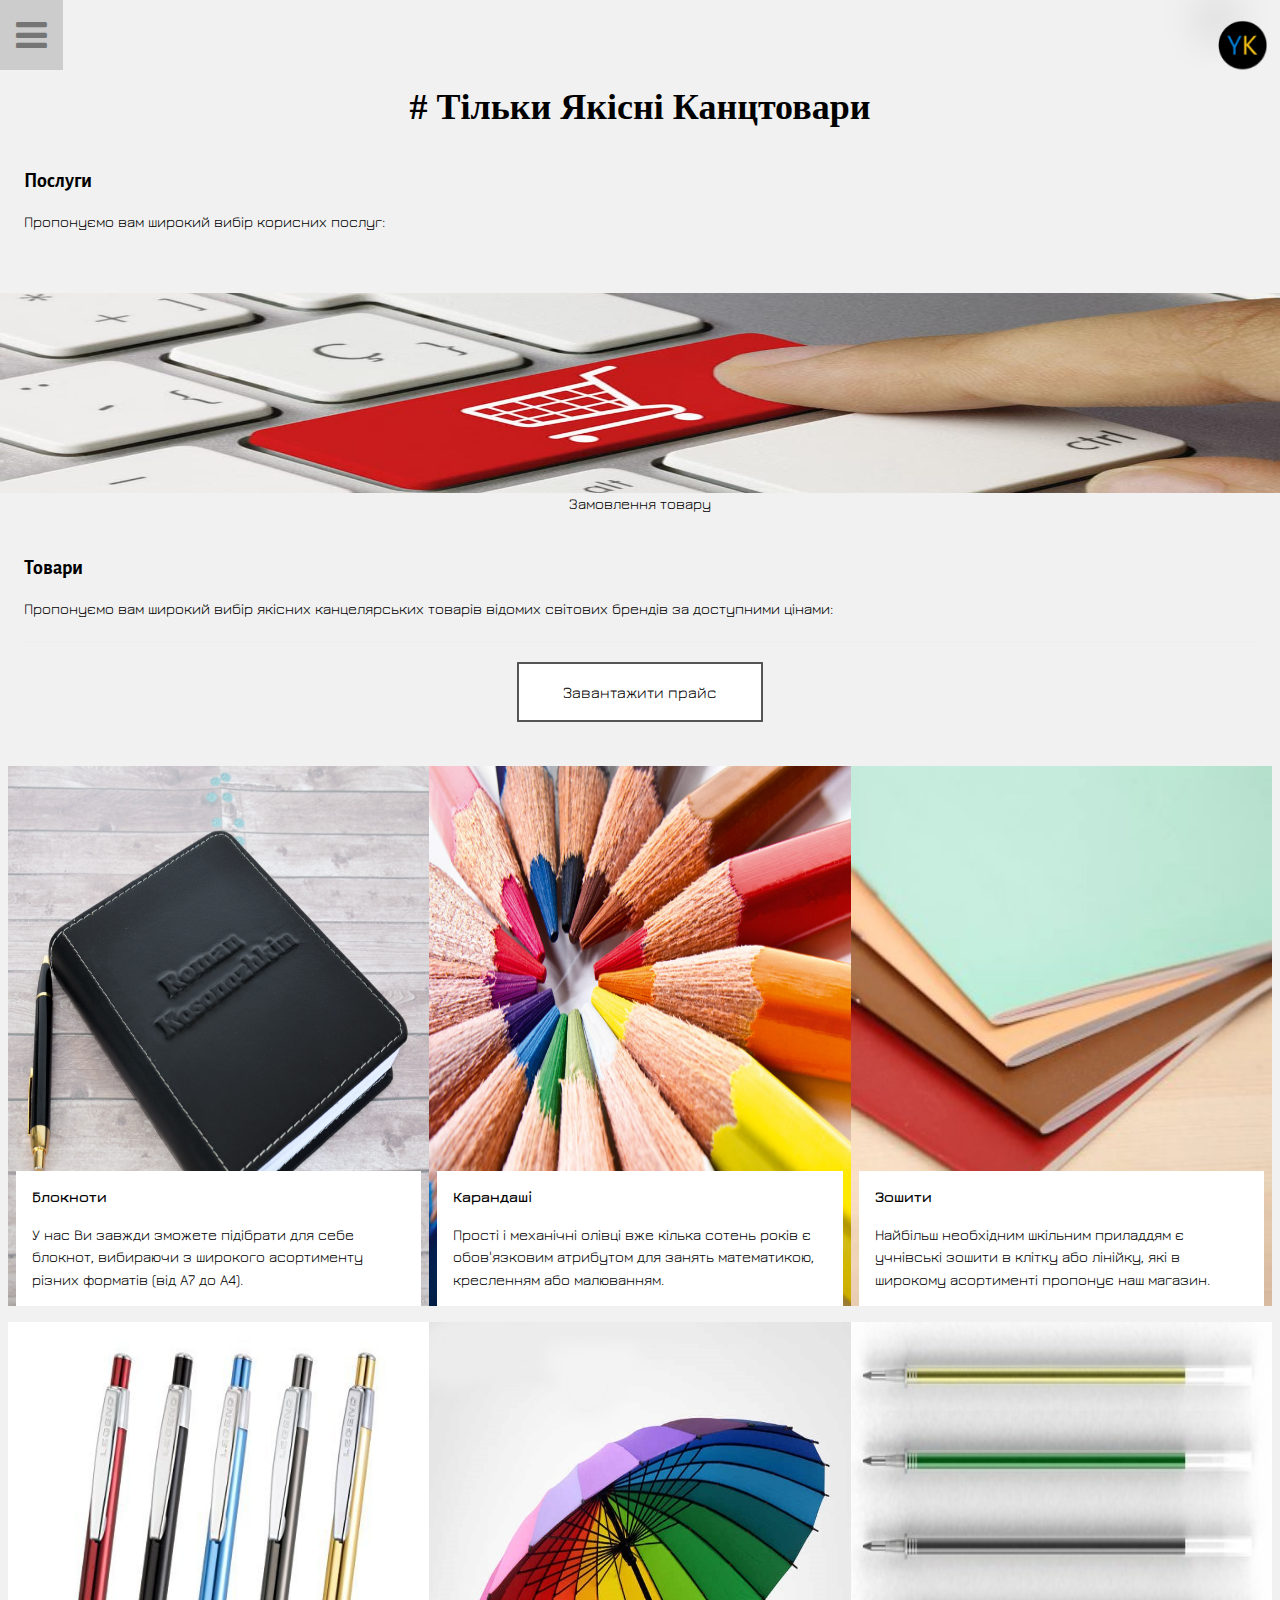
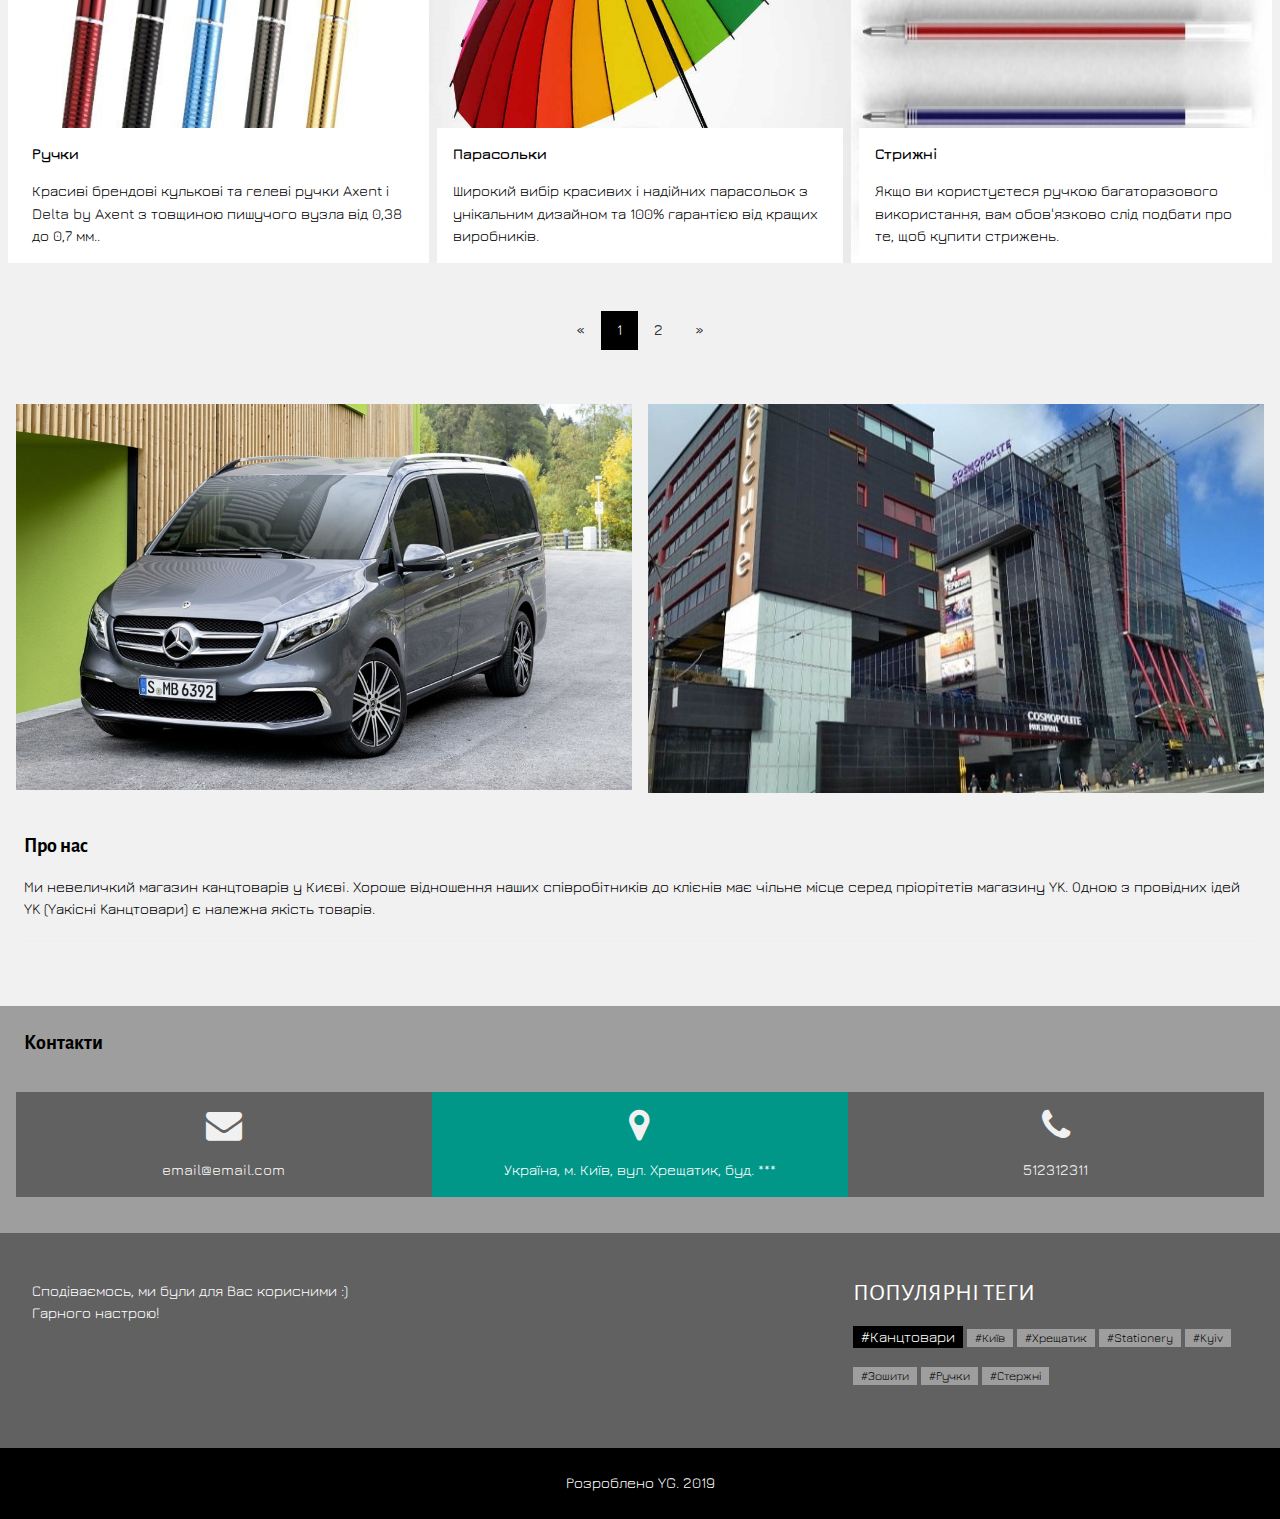
==== commit 40dd63e3: "Merge pull request #12 from YaroslavGrushko/DEV" ====
--- a/index.html
+++ b/index.html
@@ -4,7 +4,9 @@
 <meta charset="UTF-8">
 <meta name="viewport" content="width=device-width, initial-scale=1">
 <meta Content-Security-Policy: allow 'self'; img-src data: https://yaroslavgrushko.github.io/NTK/> 
-<!-- css: -->
+<link rel="shortcut icon" type="image/x-icon href="favicon.ico"">
+
+    <!-- css: -->
 <!-- <link rel="stylesheet" href="https://www.w3schools.com/w3css/4/w3.css">  -->
 <link rel="stylesheet" href="css/style.css">
 <link rel="stylesheet" href="https://fonts.googleapis.com/css?family=Raleway">
@@ -14,7 +16,6 @@
 <!-- main css -->
 <link rel="stylesheet" href="css/main.css">
 <!-- favicon -->
-<link rel="shortcut icon" href="favicon.ico" type="image/x-icon">
 <!-- fonts -->
 <link href="https://fonts.googleapis.com/css?family=Alegreya+Sans:800|Comfortaa|Jura|M+PLUS+Rounded+1c|Montserrat+Alternates&display=swap" rel="stylesheet">
 </style>
@@ -31,9 +32,10 @@
             <h4><b>БІЗНЕС ВІЗИТКА</b></h4>
         </div>
         <div class="w3-bar-block">
-            <a href="#portfolio" class="w3-bar-item w3-button w3-padding w3-text-teal"><i class="fa fa-th-large fa-fw w3-margin-right"></i>ТОВАРИ</a>
-            <a href="#about" class="w3-bar-item w3-button w3-padding"><i class="fa fa-user fa-fw w3-margin-right"></i>ПРО НАС</a>
-            <a href="#contact" class="w3-bar-item w3-button w3-padding"><i class="fa fa-envelope fa-fw w3-margin-right"></i>КОНТАКТИ</a>
+            <button class="serviceButton w3-bar-item w3-button w3-padding w3-text-teal"><i class="fa fa-th-large fa-fw w3-margin-right"></i>ПОСЛУГИ</button>
+            <button class="portfolioButton w3-bar-item w3-button w3-padding"><i class="fa fa-th-large fa-fw w3-margin-right"></i>ТОВАРИ</button>
+            <button class="aboutButton w3-bar-item w3-button w3-padding"><i class="fa fa-user fa-fw w3-margin-right"></i>ПРО НАС</button>
+            <button class="contactButton w3-bar-item w3-button w3-padding"><i class="fa fa-envelope fa-fw w3-margin-right"></i>КОНТАКТИ</button>
         </div>
         <div class="w3-panel w3-large">
             <i class="fa fa-facebook-official w3-hover-opacity"></i>
@@ -53,18 +55,19 @@
     <div class="w3-main">
 
         <!-- Header -->
-        <header id="portfolio">
+
+        <header>
             
+
             <!-- main animation -->
             <div class="moving-zone">
-                        
-                    <div class="popup">
-                        <div class="popup-content">
-                            <div class="popup-text">
-                                <!-- I'm a new kind of <b>popup</b>.<br/>
+
+                <div class="popup">
+                    <div class="popup-content">
+                        <div class="popup-text">
+                            <!-- I'm a new kind of <b>popup</b>.<br/>
                                     Move your <b>mouse</b> around ! -->
-
-                            </div>
+                        </div>
                         <img src="images/logo2.png" title="магазин якісних товарів">
 
                     </div>
@@ -73,52 +76,39 @@
 
             <span class="w3-button w3-hide-large w3-xxlarge w3-hover-text-grey open-hamburger" onclick="w3_open()"><i class="fa fa-bars"></i></span>
             <div class="w3-container">
-                <h1 class='center'><b>Супер-Канцтовари</b></h1>
-               
-                <!-- <div class="w3-section w3-bottombar w3-padding-16">
-                    <span class="w3-margin-right">Filter:</span>
-                    <button class="w3-button w3-black">ALL</button>
-                    <button class="w3-button w3-white"><i class="fa fa-diamond w3-margin-right"></i>Design</button>
-                    <button class="w3-button w3-white w3-hide-small"><i class="fa fa-photo w3-margin-right"></i>Photos</button>
-                    <button class="w3-button w3-white w3-hide-small"><i class="fa fa-map-pin w3-margin-right"></i>Art</button>
-                </div> -->
+                <h1 style="font-family: cursive" class='center'><b># Тільки Якісні Канцтовари</b></h1>
             </div>
         </header>
 
-        <div class="w3-container w3-padding-large" style="margin-bottom:32px">
+        <div  id="service" class="w3-container w3-padding-large" style="margin-bottom:32px">
             <h4><b>Послуги</b></h4>
-            <p> Пропонуємо вам широкий вибір приємних послуг.
+            <p> Пропонуємо вам широкий вибір корисних послуг:
             </p>
-            <hr>
-        </div>
-
-        <div class="w3-content w3-section" style="max-width:500px">
+        </div>
+
+        <div class="w3-content w3-section" style="max-width:100%">
             <div class="mySlides1">
-                <img class="w3-animate-fading img_load" src="images/img_rr_01.jpg" style="width:100%">
+                <div class="w3-animate-fading img_load1" style="width:100%"></div>
                 <div class="w3-animate-fading  caption">Замовлення товару</div>
             </div>
             <div class="mySlides1">
-                <img class="w3-animate-fading img_load" src="images/img_rr_02.jpg" style="width:100%">
+                <div class="w3-animate-fading img_load2" style="width:100%"></div>
                 <div class="w3-animate-fading  caption">Доставка товару</div>
             </div>
             <div class="mySlides1">
-                <img class="w3-animate-fading img_load" src="images/img_rr_03.jpg" style="width:100%">
+                <div class="w3-animate-fading img_load3" style="width:100%"></div>
                 <div class="w3-animate-fading  caption">Замовлення наборів школяра та студента</div>
             </div>
             <div class="mySlides1">
-                <img class="w3-animate-fading img_load" src="images/img_rr_04.jpg" style="width:100%">
+                <div class="w3-animate-fading img_load4" style="width:100%"></div>
                 <div class="w3-animate-fading caption">Заправка картреджів </div>
             </div>
-            <!-- <img class="mySlides w3-animate-fading img_load" src="images/img_rr_02.jpg" style="width:100%">
-            <img class="mySlides w3-animate-fading img_load" src="images/img_rr_03.jpg" style="width:100%">
-            <img class="mySlides w3-animate-fading img_load" src="images/img_rr_04.jpg" style="width:100%"> -->
-
-        </div>
-
-
-        <div class="w3-container w3-padding-large" style="margin-bottom:32px">
+        </div>
+
+
+        <div id="portfolio" class="w3-container w3-padding-large" style="margin-bottom:32px">
             <h4><b>Товари</b></h4>
-            <p> Пропонуємо вам широкий вибір якісних канцелярських товарів відомих світових брендів за доступними цінами.
+            <p> Пропонуємо вам широкий вибір якісних канцелярських товарів відомих світових брендів за доступними цінами:
             </p>
             <hr>
             <form method="get" action="price.xls">
@@ -130,24 +120,21 @@
             <!-- First Photo Grid-->
             <div class="w3-row-padding">
                 <div class="w3-third w3-container w3-margin-bottom w3-container-image  w3-container1">
-                    <!-- <img src="images/note.jpg" alt="Norway" style="width:100%" class="w3-hover-opacity"> -->
                     <div class="w3-container w3-white">
                         <p><b>Блокноти</b></p>
-                        <p>Praesent tincidunt sed tellus ut rutrum. Sed vitae justo condimentum, porta lectus vitae, ultricies congue gravida diam non fringilla.</p>
+                        <p>У нас Ви завжди зможете підібрати для себе блокнот, вибираючи з широкого асортименту різних форматів (від А7 до А4).</p>
                     </div>
                 </div>
                 <div class="w3-third w3-container w3-margin-bottom w3-container-image w3-container2">
-                    <!-- <img src="images/pencil.jpg" alt="Norway" style="width:100%" class="w3-hover-opacity"> -->
                     <div class="w3-container w3-white">
                         <p><b>Карандашi</b></p>
-                        <p>Praesent tincidunt sed tellus ut rutrum. Sed vitae justo condimentum, porta lectus vitae, ultricies congue gravida diam non fringilla.</p>
+                        <p>Прості і механічні олівці вже кілька сотень років є обов'язковим атрибутом для занять математикою, кресленням або малюванням.</p>
                     </div>
                 </div>
                 <div class="w3-third w3-container w3-container-image w3-container3">
-                    <!-- <img src="/w3images/nature.jpg" alt="Norway" style="width:100%" class="w3-hover-opacity"> -->
                     <div class="w3-container w3-white">
                         <p><b>Зошити</b></p>
-                        <p>Praesent tincidunt sed tellus ut rutrum. Sed vitae justo condimentum, porta lectus vitae, ultricies congue gravida diam non fringilla.</p>
+                        <p>Найбільш необхідним шкільним приладдям є учнівські зошити в клітку або лінійку, які в широкому асортименті пропонує наш магазин.</p>
                     </div>
                 </div>
             </div>
@@ -155,24 +142,21 @@
             <!-- Second Photo Grid-->
             <div class="w3-row-padding">
                 <div class="w3-third w3-container w3-margin-bottom w3-container-image w3-container4">
-                    <!-- <img src="/w3images/p1.jpg" alt="Norway" style="width:100%" class="w3-hover-opacity"> -->
-                    <div class="w3-container w3-white">
-                        <p><b>Фламастери</b></p>
-                        <p>Praesent tincidunt sed tellus ut rutrum. Sed vitae justo condimentum, porta lectus vitae, ultricies congue gravida diam non fringilla.</p>
+                    <div class="w3-container w3-white">
+                        <p><b>Ручки</b></p>
+                        <p>Красиві брендові кулькові та гелеві ручки Axent і Delta by Axent з товщиною пишучого вузла від 0,38 до 0,7 мм..</p>
                     </div>
                 </div>
                 <div class="w3-third w3-container w3-margin-bottom w3-container-image w3-container5">
-                    <!-- <img src="/w3images/p2.jpg" alt="Norway" style="width:100%" class="w3-hover-opacity"> -->
-                    <div class="w3-container w3-white">
-                        <p><b>Зонтики</b></p>
-                        <p>Praesent tincidunt sed tellus ut rutrum. Sed vitae justo condimentum, porta lectus vitae, ultricies congue gravida diam non fringilla.</p>
+                    <div class="w3-container w3-white">
+                        <p><b>Парасольки</b></p>
+                        <p>Широкий вибір красивих і надійних парасольок з унікальним дизайном та 100% гарантією від кращих виробників.</p>
                     </div>
                 </div>
                 <div class="w3-third w3-container w3-container-image w3-container6">
-                    <!-- <img src="/w3images/p3.jpg" alt="Norway" style="width:100%" class="w3-hover-opacity"> -->
                     <div class="w3-container w3-white">
                         <p><b>Стрижнi</b></p>
-                        <p>Praesent tincidunt sed tellus ut rutrum. Sed vitae justo condimentum, porta lectus vitae, ultricies congue gravida diam non fringilla.</p>
+                        <p>Якщо ви користуєтеся ручкою багаторазового використання, вам обов'язково слід подбати про те, щоб купити стрижень.</p>
                     </div>
                 </div>
             </div>
@@ -183,24 +167,21 @@
             <!-- First Photo Grid-->
             <div class="w3-row-padding">
                 <div class="w3-third w3-container w3-margin-bottom  w3-container-image w3-container7">
-                    <!-- <img src="images/note.jpg" alt="Norway" style="width:100%" class="w3-hover-opacity"> -->
                     <div class="w3-container w3-white">
                         <p><b>Сумки (жіночі)</b></p>
-                        <p>Praesent tincidunt sed tellus ut rutrum. Sed vitae justo condimentum, porta lectus vitae, ultricies congue gravida diam non fringilla.</p>
+                        <p>Елегантні жіночі рюкзаки та ранці завдяки використанню новітніх технологій повністю відповідають вибагливим жіночім потребам.</p>
                     </div>
                 </div>
                 <div class="w3-third w3-container w3-margin-bottom w3-container-image w3-container8">
-                    <!-- <img src="images/pencil.jpg" alt="Norway" style="width:100%" class="w3-hover-opacity"> -->
                     <div class="w3-container w3-white">
                         <p><b>Сумки (Чоловічі)</b></p>
-                        <p>Praesent tincidunt sed tellus ut rutrum. Sed vitae justo condimentum, porta lectus vitae, ultricies congue gravida diam non fringilla.</p>
+                        <p>Ортопедичні стильні міські та спортивні чоловічі заплічні сумки з дихаючою тканинаю та широкими і м’якими лямками.</p>
                     </div>
                 </div>
                 <div class="w3-third w3-container w3-container-image w3-container9">
-                    <!-- <img src="/w3images/nature.jpg" alt="Norway" style="width:100%" class="w3-hover-opacity"> -->
                     <div class="w3-container w3-white">
                         <p><b>Глобуси</b></p>
-                        <p>Praesent tincidunt sed tellus ut rutrum. Sed vitae justo condimentum, porta lectus vitae, ultricies congue gravida diam non fringilla.</p>
+                        <p>Глобуси-моделі. Об'ємні моделі. Географічні карти. Дидактичне обладнання. Устаткування для школи. 100% якісні товари.</p>
                     </div>
                 </div>
             </div>
@@ -208,24 +189,21 @@
             <!-- Second Photo Grid-->
             <div class="w3-row-padding">
                 <div class="w3-third w3-container w3-margin-bottom w3-container-image w3-container10">
-                    <!-- <img src="/w3images/p1.jpg" alt="Norway" style="width:100%" class="w3-hover-opacity"> -->
                     <div class="w3-container w3-white">
                         <p><b>Бумага (А4, А3, А2 і т.д.)</b></p>
-                        <p>Praesent tincidunt sed tellus ut rutrum. Sed vitae justo condimentum, porta lectus vitae, ultricies congue gravida diam non fringilla.</p>
+                        <p>Папір офісний. Кольоровий. Папір для повнокольорового лазерного друку, А4, А5, А3. Якісні дироколи, офісні дрібниці, степлери.</p>
                     </div>
                 </div>
                 <div class="w3-third w3-container w3-margin-bottom w3-container-image w3-container11">
-                    <!-- <img src="/w3images/p2.jpg" alt="Norway" style="width:100%" class="w3-hover-opacity"> -->
                     <div class="w3-container w3-white">
                         <p><b>Набори для школяра</b></p>
-                        <p>Praesent tincidunt sed tellus ut rutrum. Sed vitae justo condimentum, porta lectus vitae, ultricies congue gravida diam non fringilla.</p>
+                        <p>У нас Ви можете придбати готові набори для школярів і студентів, які порадують якістю та зекономлять Ваш час.</p>
                     </div>
                 </div>
                 <div class="w3-third w3-container w3-container-image w3-container12">
-                    <!-- <img src="/w3images/p3.jpg" alt="Norway" style="width:100%" class="w3-hover-opacity"> -->
                     <div class="w3-container w3-white">
                         <p><b>Набори для малювання</b></p>
-                        <p>Praesent tincidunt sed tellus ut rutrum. Sed vitae justo condimentum, porta lectus vitae, ultricies congue gravida diam non fringilla.</p>
+                        <p>У нашому магазині Ви будете приємно здивовані широким вибором творчіх наборів для малювання для дітей і дорослих.</p>
                     </div>
                 </div>
             </div>
@@ -252,12 +230,9 @@
 
         <div class="w3-container w3-padding-large" style="margin-bottom:32px">
             <h4><b>Про нас</b></h4>
-            <p> Ми невеличкий магазин канцтоварів у центрі Києва. Хороше відношення наших співробітників до клієнів має чільне місце серед пріорітетів магазину YK. Одною з провідних ідей YK (Yакісні Kанцтовари) є належна якість товарів.
+            <p> Ми невеличкий магазин канцтоварів у Києвi. Хороше відношення наших співробітників до клієнів має чільне місце серед пріорітетів магазину YK. Одною з провідних ідей YK (Yакісні Kанцтовари) є належна якість товарів.
             </p>
             <hr>
-
-
-
         </div>
 
         <!-- Contact Section -->
@@ -286,7 +261,6 @@
                 <div class="w3-third">
                     <!-- <h3>FOOTER</h3> -->
                     <p>Сподіваємось, ми були для Вас корисними :) <br> Гарного настрою!</p>
-
                 </div>
 
                 <div class="w3-third footer-free-space">
@@ -308,7 +282,6 @@
         </footer>
 
         <div class="w3-black w3-center w3-padding-24">Розроблено YG. 2019</div>
-        <div class="w3-black w3-center w3-padding-24"><a href="https://pngtree.com/">Graphics from pngtree.com</a></div>
         <!-- End page content -->
     </div>
 
@@ -338,6 +311,8 @@
     <!-- main slider -->
     <script src="js/main-slider.js"></script>
     <script src="js/slider.js"></script>
+    <!-- main js -->
+    <script src="js/main.js"></script>
 </body>
 <!--  w3-opacity w3-hover-opacity-off -->
 
